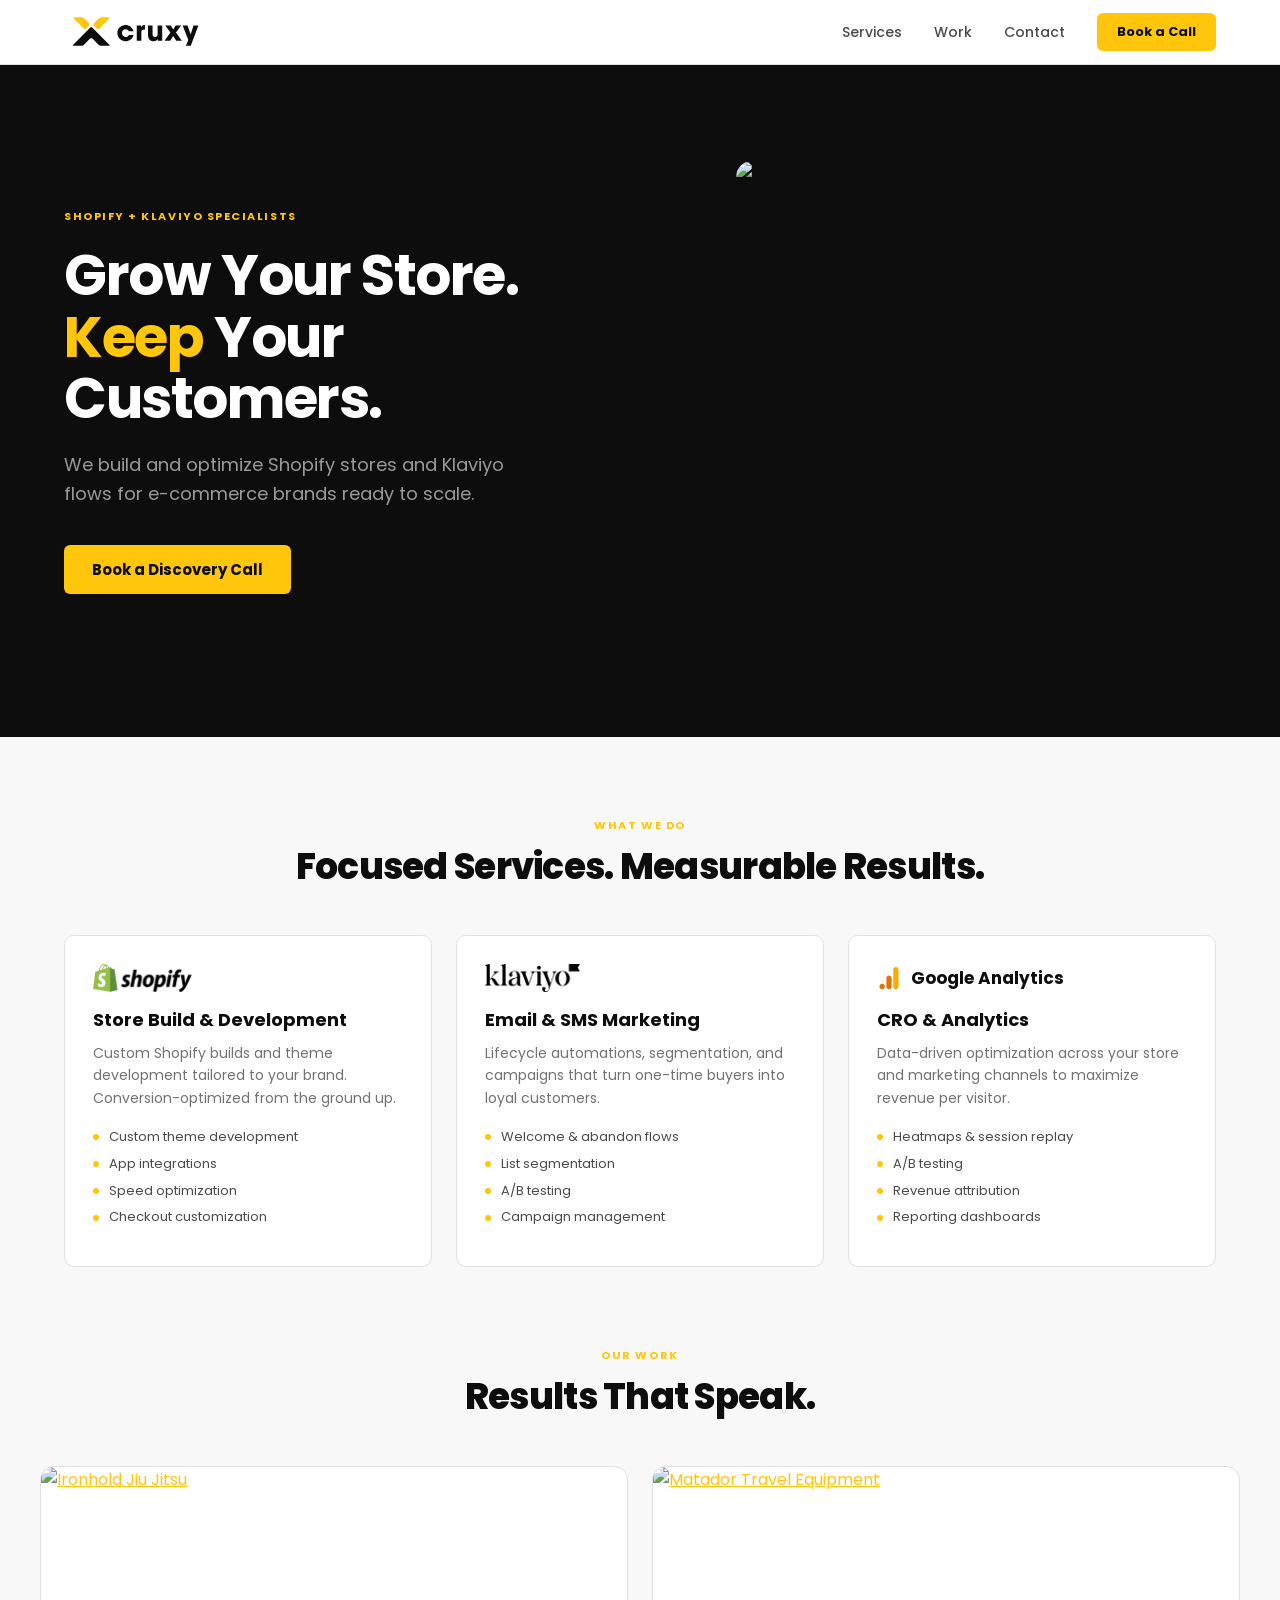
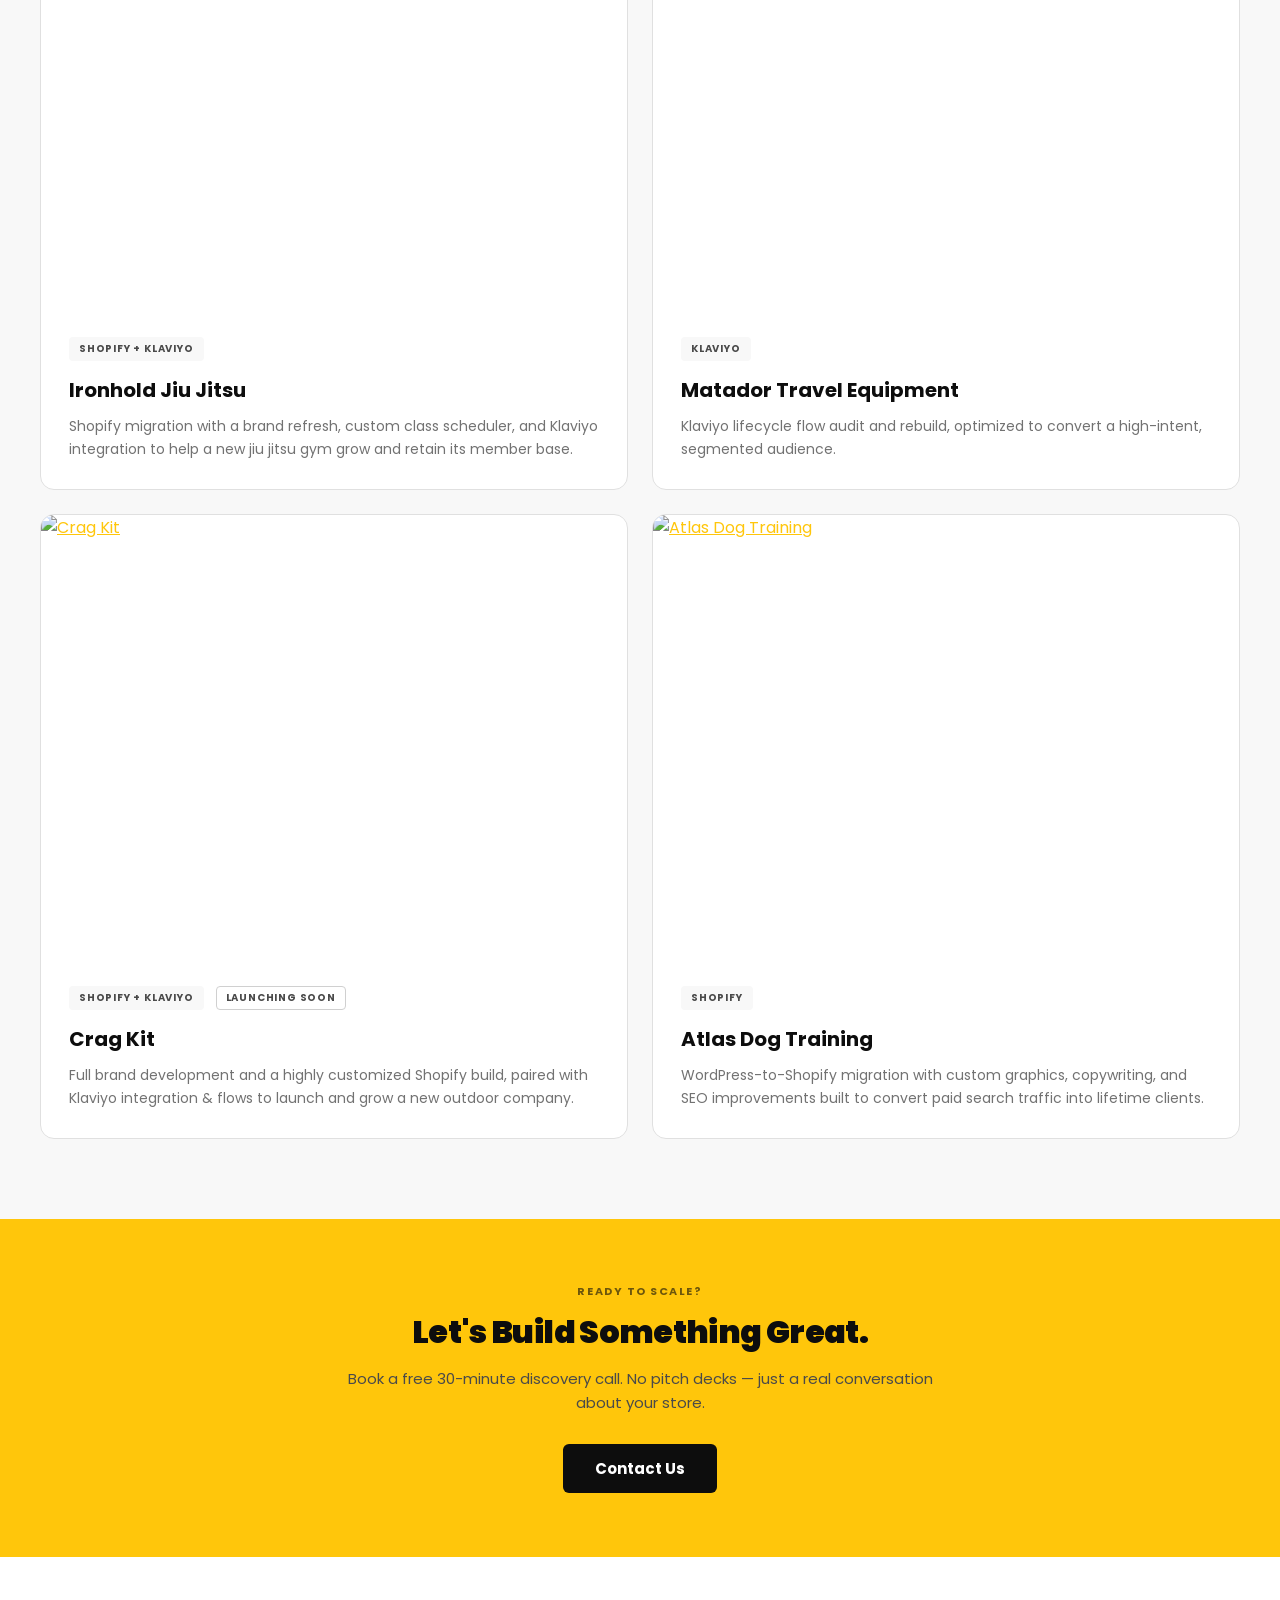
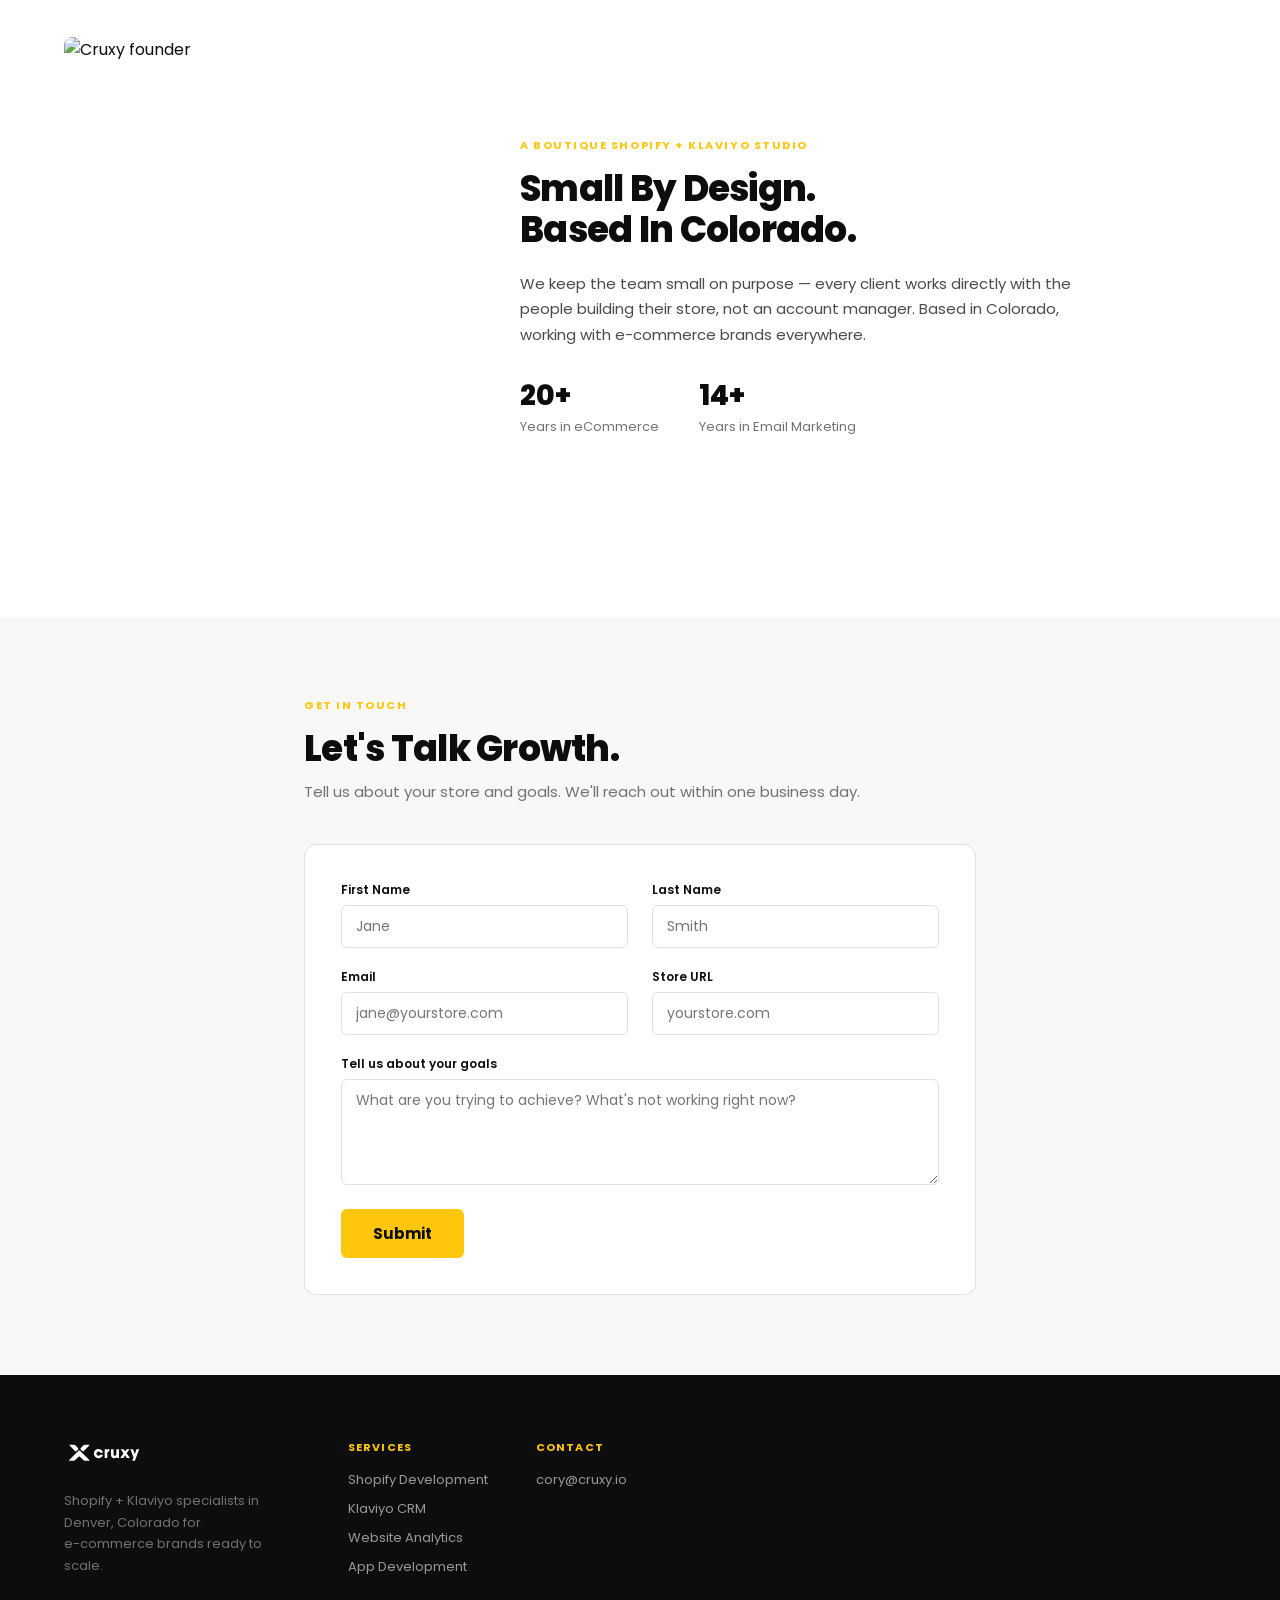
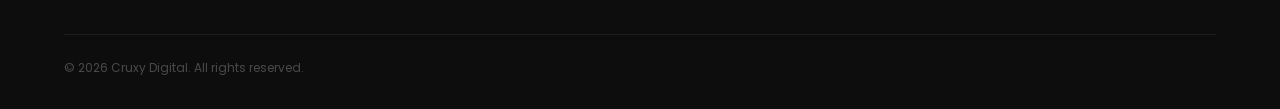
==== index.html @ 47046129 "Initial import: clone of cruxy-website Starting point for the standalone agency site (to be rebrande" ====
<!DOCTYPE html>
<html lang="en">
<head>
<meta charset="utf-8">
<meta name="viewport" content="width=device-width, initial-scale=1">
<title>Shopify &amp; Klaviyo Agency in Denver, CO | Cruxy</title>
<meta name="description" content="We build and optimize Shopify stores and Klaviyo flows for e-commerce brands ready to scale.">
<link rel="icon" type="image/svg+xml" href="images/cruxy-mark.svg">
<link rel="stylesheet" href="css/style.css">

<!-- Google tag (gtag.js) -->
<script async src="https://www.googletagmanager.com/gtag/js?id=G-J4MCFCNGBB"></script>
<script>
  window.dataLayer = window.dataLayer || [];
  function gtag(){dataLayer.push(arguments);}
  gtag('js', new Date());
  gtag('config', 'G-J4MCFCNGBB');
</script>
</head>
<body>

<header class="site-header">
  <div class="wrap">
    <a href="#home" class="logo-link">
      <img src="images/cruxy-logo.svg" alt="Cruxy">
    </a>
    <nav class="main-nav">
      <a href="#services" class="nav-link">Services</a>
      <a href="#work" class="nav-link">Work</a>
      <a href="#contact" class="nav-link">Contact</a>
      <a href="mailto:cory@cruxy.io" class="btn-book">Book a Call</a>
    </nav>
  </div>
</header>

<section id="home">
  <div class="wrap">
    <div class="hero-copy">
      <div class="hero-eyebrow">Shopify + Klaviyo Specialists</div>
      <h1>Grow Your Store.<br><span class="accent">Keep</span> Your Customers.</h1>
      <p class="hero-lead">We build and optimize Shopify stores and Klaviyo flows for e-commerce brands ready to scale.</p>
      <div class="hero-cta-row">
        <a href="mailto:cory@cruxy.io" class="btn-primary">Book a Discovery Call</a>
      </div>
    </div>
    <div id="hero-img-wrap">
      <img src="https://cdn.shopify.com/s/files/1/0698/1779/4725/files/Straight_on_shot_of_climber_ta_y59zx_3-1-Flash.png?v=1790253949" alt="Crag Kit">
    </div>
  </div>
</section>

<section id="services">
  <div class="wrap">
    <div class="section-head">
      <div class="section-eyebrow">What We Do</div>
      <h2>Focused Services. Measurable Results.</h2>
    </div>
    <div class="service-grid">

      <div class="service-card">
        <img class="service-logo" src="images/logos/shopify-color.png" alt="Shopify">
        <h3>Store Build &amp; Development</h3>
        <p>Custom Shopify builds and theme development tailored to your brand. Conversion-optimized from the ground up.</p>
        <ul>
          <li>Custom theme development</li>
          <li>App integrations</li>
          <li>Speed optimization</li>
          <li>Checkout customization</li>
        </ul>
      </div>

      <div class="service-card">
        <img class="service-logo" src="images/logos/klaviyo.png" alt="Klaviyo">
        <h3>Email &amp; SMS Marketing</h3>
        <p>Lifecycle automations, segmentation, and campaigns that turn one-time buyers into loyal customers.</p>
        <ul>
          <li>Welcome &amp; abandon flows</li>
          <li>List segmentation</li>
          <li>A/B testing</li>
          <li>Campaign management</li>
        </ul>
      </div>

      <div class="service-card">
        <div class="service-logo service-logo-row"><img src="images/logos/google-analytics-icon.svg" alt="" width="24" height="24"><span class="ga-label">Google Analytics</span></div>
        <h3>CRO &amp; Analytics</h3>
        <p>Data-driven optimization across your store and marketing channels to maximize revenue per visitor.</p>
        <ul>
          <li>Heatmaps &amp; session replay</li>
          <li>A/B testing</li>
          <li>Revenue attribution</li>
          <li>Reporting dashboards</li>
        </ul>
      </div>

    </div>
  </div>
</section>

<section id="work" style="background:#F8F8F8;padding:0 24px 80px;">
  <div style="max-width:1200px;margin:0 auto;">
    <div style="text-align:center;margin-bottom:48px;">
      <div style="font-size:11px;font-weight:700;letter-spacing:0.14em;text-transform:uppercase;color:#FFC60B;margin-bottom:12px;">Our Work</div>
      <h2 style="font-size:2.25rem;font-weight:800;line-height:1.15;letter-spacing:-0.02em;color:#0D0D0D;margin:0;">Results That Speak.</h2>
    </div>
    <div class="work-grid" style="display:grid;grid-template-columns:repeat(2,1fr);gap:24px;">

      <div style="background:#fff;border-radius:14px;overflow:hidden;border:1px solid #E0E0E0;">
        <a href="https://ironholdjiujitsu.com" target="_blank" rel="noopener">
          <img src="https://www.ironholdjiujitsu.com/cdn/shop/files/IMG_1438_homepage.jpg?v=1786906548&width=900" alt="Ironhold Jiu Jitsu" style="width:100%;aspect-ratio:4/3;object-fit:cover;display:block;" />
        </a>
        <div style="padding:28px;">
          <span style="display:inline-block;background:#F8F8F8;color:#4A4A4A;font-size:10px;font-weight:700;letter-spacing:0.08em;text-transform:uppercase;padding:4px 10px;border-radius:4px;margin-bottom:14px;">Shopify + Klaviyo</span>
          <h3 style="font-size:20px;font-weight:700;color:#0D0D0D;margin:0 0 10px;">Ironhold Jiu Jitsu</h3>
          <p style="font-size:14px;color:#727272;line-height:1.65;margin:0;">Shopify migration with a brand refresh, custom class scheduler, and Klaviyo integration to help a new jiu jitsu gym grow and retain its member base.</p>
        </div>
      </div>

      <div style="background:#fff;border-radius:14px;overflow:hidden;border:1px solid #E0E0E0;">
        <a href="https://www.matadorequipment.com" target="_blank" rel="noopener">
          <img src="https://www.matadorequipment.com/cdn/shop/files/GP-AboutUS-Pillar2.jpg?crop=center&height=1230&v=1784326675&width=900" alt="Matador Travel Equipment" style="width:100%;aspect-ratio:4/3;object-fit:cover;display:block;" />
        </a>
        <div style="padding:28px;">
          <span style="display:inline-block;background:#F8F8F8;color:#4A4A4A;font-size:10px;font-weight:700;letter-spacing:0.08em;text-transform:uppercase;padding:4px 10px;border-radius:4px;margin-bottom:14px;">Klaviyo</span>
          <h3 style="font-size:20px;font-weight:700;color:#0D0D0D;margin:0 0 10px;">Matador Travel Equipment</h3>
          <p style="font-size:14px;color:#727272;line-height:1.65;margin:0;">Klaviyo lifecycle flow audit and rebuild, optimized to convert a high-intent, segmented audience.</p>
        </div>
      </div>

      <div style="background:#fff;border-radius:14px;overflow:hidden;border:1px solid #E0E0E0;">
        <a href="https://cragkit.com" target="_blank" rel="noopener">
          <img src="https://cdn.shopify.com/s/files/1/0698/1779/4725/files/Straight_on_shot_of_climber_ta_y59zx_3-1-Flash.png?v=1790253949" alt="Crag Kit" style="width:100%;aspect-ratio:4/3;object-fit:cover;display:block;" />
        </a>
        <div style="padding:28px;">
          <span style="display:inline-block;background:#F8F8F8;color:#4A4A4A;font-size:10px;font-weight:700;letter-spacing:0.08em;text-transform:uppercase;padding:4px 10px;border-radius:4px;margin-bottom:14px;margin-right:8px;">Shopify + Klaviyo</span>
          <span style="display:inline-block;background:#fff;color:#4A4A4A;font-size:10px;font-weight:700;letter-spacing:0.08em;text-transform:uppercase;padding:3px 9px;border:1px solid #D0D0D0;border-radius:4px;margin-bottom:14px;">Launching Soon</span>
          <h3 style="font-size:20px;font-weight:700;color:#0D0D0D;margin:0 0 10px;">Crag Kit</h3>
          <p style="font-size:14px;color:#727272;line-height:1.65;margin:0;">Full brand development and a highly customized Shopify build, paired with Klaviyo integration & flows to launch and grow a new outdoor company.</p>
        </div>
      </div>

      <div style="background:#fff;border-radius:14px;overflow:hidden;border:1px solid #E0E0E0;">
        <a href="https://atlasdogtraining.com" target="_blank" rel="noopener">
          <img src="https://atlasdogtraining.com/cdn/shop/files/IMG_9223-home-1536x966.jpg?v=1769717976&width=900" alt="Atlas Dog Training" style="width:100%;aspect-ratio:4/3;object-fit:cover;display:block;" />
        </a>
        <div style="padding:28px;">
          <span style="display:inline-block;background:#F8F8F8;color:#4A4A4A;font-size:10px;font-weight:700;letter-spacing:0.08em;text-transform:uppercase;padding:4px 10px;border-radius:4px;margin-bottom:14px;">Shopify</span>
          <h3 style="font-size:20px;font-weight:700;color:#0D0D0D;margin:0 0 10px;">Atlas Dog Training</h3>
          <p style="font-size:14px;color:#727272;line-height:1.65;margin:0;">WordPress-to-Shopify migration with custom graphics, copywriting, and SEO improvements built to convert paid search traffic into lifetime clients.</p>
        </div>
      </div>

    </div>
  </div>
</section>

<section class="cta-banner">
  <div class="wrap">
    <div class="cta-eyebrow">Ready To Scale?</div>
    <h2>Let's Build Something Great.</h2>
    <p>Book a free 30-minute discovery call. No pitch decks — just a real conversation about your store.</p>
    <a href="#contact" class="btn-dark">Contact Us</a>
  </div>
</section>

<section id="about">
  <div class="wrap about-grid">
    <div class="about-photo">
      <img src="https://cdn.shopify.com/s/files/1/0698/1779/4725/files/Center_dog_and_remove_boulder_20260924100917.jpg?v=1790266193" alt="Cruxy founder">
    </div>
    <div class="about-copy">
      <div class="section-eyebrow">A Boutique Shopify + Klaviyo Studio</div>
      <h2>Small By Design.<br>Based In Colorado.</h2>
      <p class="lead">We keep the team small on purpose — every client works directly with the people building their store, not an account manager. Based in Colorado, working with e-commerce brands everywhere.</p>
      <div class="about-stats">
        <div class="about-stat">
          <div class="about-stat-num">20+</div>
          <div class="about-stat-label">Years in eCommerce</div>
        </div>
        <div class="about-stat">
          <div class="about-stat-num">14+</div>
          <div class="about-stat-label">Years in Email Marketing</div>
        </div>
      </div>
    </div>
  </div>
</section>

<section id="contact">
  <div class="wrap">
    <div class="section-head">
      <div class="section-eyebrow">Get In Touch</div>
      <h2>Let's Talk Growth.</h2>
    </div>
    <p class="lead">Tell us about your store and goals. We'll reach out within one business day.</p>

    <div class="success-panel" id="successPanel">
      <div class="success-check">✓</div>
      <div class="success-title">Thanks! We'll be in touch soon.</div>
    </div>

    <div class="form-panel" id="formPanel">
      <form id="contactForm" novalidate>
        <div class="hp-field" aria-hidden="true">
          <label for="website">Website</label>
          <input type="text" id="website" name="website" tabindex="-1" autocomplete="off">
        </div>
        <div class="form-grid">
          <div class="field">
            <label for="firstName">First Name</label>
            <input type="text" id="firstName" name="firstName" placeholder="Jane">
          </div>
          <div class="field">
            <label for="lastName">Last Name</label>
            <input type="text" id="lastName" name="lastName" placeholder="Smith">
          </div>
          <div class="field">
            <label for="email">Email</label>
            <input type="email" id="email" name="email" placeholder="jane@yourstore.com" required>
          </div>
          <div class="field">
            <label for="storeUrl">Store URL</label>
            <input type="url" id="storeUrl" name="storeUrl" placeholder="yourstore.com">
          </div>
          <div class="field full">
            <label for="goals">Tell us about your goals</label>
            <textarea rows="4" id="goals" name="goals" placeholder="What are you trying to achieve? What's not working right now?"></textarea>
          </div>
        </div>
        <div class="form-actions">
          <button type="submit" class="btn-submit" id="submitBtn">Submit</button>
          <div class="form-error" id="formError"></div>
        </div>
      </form>
    </div>
  </div>
</section>

<footer class="site-footer">
  <div class="wrap">
    <div class="footer-top">
      <div class="footer-about">
        <img src="images/cruxy-logo.svg" alt="Cruxy">
        <p>Shopify + Klaviyo specialists in Denver, Colorado for<br>e-commerce brands ready to scale.</p>
      </div>
      <div class="footer-cols">
        <div class="footer-col">
          <div class="footer-col-title">Services</div>
          <a href="#services">Shopify Development</a>
          <a href="#services">Klaviyo CRM</a>
          <a href="#services">Website Analytics</a>
          <a href="apps.html">App Development</a>
        </div>
        <div class="footer-col">
          <div class="footer-col-title">Contact</div>
          <a href="mailto:cory@cruxy.io">cory@cruxy.io</a>
        </div>
      </div>
    </div>
    <div class="footer-bottom">
      <span>© <span id="year"></span> Cruxy Digital. All rights reserved.</span>
    </div>
  </div>
</footer>

<script src="js/site.js"></script>
</body>
</html>
---- css/style.css ----
/* ============================================
   Cruxy — one-page landing site
   ============================================ */

@font-face { font-family:'Poppins'; font-style:normal; font-weight:400; font-display:swap; src:url("../fonts/poppins-400-devanagari.woff2") format('woff2'); unicode-range: U+0900-097F, U+1CD0-1CF9, U+200C-200D, U+20A8, U+20B9, U+20F0, U+25CC, U+A830-A839, U+A8E0-A8FF, U+11B00-11B09; }
@font-face { font-family:'Poppins'; font-style:normal; font-weight:400; font-display:swap; src:url("../fonts/poppins-400-latin-ext.woff2") format('woff2'); unicode-range: U+0100-02BA, U+02BD-02C5, U+02C7-02CC, U+02CE-02D7, U+02DD-02FF, U+0304, U+0308, U+0329, U+1D00-1DBF, U+1E00-1E9F, U+1EF2-1EFF, U+2020, U+20A0-20AB, U+20AD-20C0, U+2113, U+2C60-2C7F, U+A720-A7FF; }
@font-face { font-family:'Poppins'; font-style:normal; font-weight:400; font-display:swap; src:url("../fonts/poppins-400-latin.woff2") format('woff2'); unicode-range: U+0000-00FF, U+0131, U+0152-0153, U+02BB-02BC, U+02C6, U+02DA, U+02DC, U+0304, U+0308, U+0329, U+2000-206F, U+20AC, U+2122, U+2191, U+2193, U+2212, U+2215, U+FEFF, U+FFFD; }

@font-face { font-family:'Poppins'; font-style:normal; font-weight:500; font-display:swap; src:url("../fonts/poppins-500-devanagari.woff2") format('woff2'); unicode-range: U+0900-097F, U+1CD0-1CF9, U+200C-200D, U+20A8, U+20B9, U+20F0, U+25CC, U+A830-A839, U+A8E0-A8FF, U+11B00-11B09; }
@font-face { font-family:'Poppins'; font-style:normal; font-weight:500; font-display:swap; src:url("../fonts/poppins-500-latin-ext.woff2") format('woff2'); unicode-range: U+0100-02BA, U+02BD-02C5, U+02C7-02CC, U+02CE-02D7, U+02DD-02FF, U+0304, U+0308, U+0329, U+1D00-1DBF, U+1E00-1E9F, U+1EF2-1EFF, U+2020, U+20A0-20AB, U+20AD-20C0, U+2113, U+2C60-2C7F, U+A720-A7FF; }
@font-face { font-family:'Poppins'; font-style:normal; font-weight:500; font-display:swap; src:url("../fonts/poppins-500-latin.woff2") format('woff2'); unicode-range: U+0000-00FF, U+0131, U+0152-0153, U+02BB-02BC, U+02C6, U+02DA, U+02DC, U+0304, U+0308, U+0329, U+2000-206F, U+20AC, U+2122, U+2191, U+2193, U+2212, U+2215, U+FEFF, U+FFFD; }

@font-face { font-family:'Poppins'; font-style:normal; font-weight:600; font-display:swap; src:url("../fonts/poppins-600-devanagari.woff2") format('woff2'); unicode-range: U+0900-097F, U+1CD0-1CF9, U+200C-200D, U+20A8, U+20B9, U+20F0, U+25CC, U+A830-A839, U+A8E0-A8FF, U+11B00-11B09; }
@font-face { font-family:'Poppins'; font-style:normal; font-weight:600; font-display:swap; src:url("../fonts/poppins-600-latin-ext.woff2") format('woff2'); unicode-range: U+0100-02BA, U+02BD-02C5, U+02C7-02CC, U+02CE-02D7, U+02DD-02FF, U+0304, U+0308, U+0329, U+1D00-1DBF, U+1E00-1E9F, U+1EF2-1EFF, U+2020, U+20A0-20AB, U+20AD-20C0, U+2113, U+2C60-2C7F, U+A720-A7FF; }
@font-face { font-family:'Poppins'; font-style:normal; font-weight:600; font-display:swap; src:url("../fonts/poppins-600-latin.woff2") format('woff2'); unicode-range: U+0000-00FF, U+0131, U+0152-0153, U+02BB-02BC, U+02C6, U+02DA, U+02DC, U+0304, U+0308, U+0329, U+2000-206F, U+20AC, U+2122, U+2191, U+2193, U+2212, U+2215, U+FEFF, U+FFFD; }

@font-face { font-family:'Poppins'; font-style:normal; font-weight:700; font-display:swap; src:url("../fonts/poppins-700-devanagari.woff2") format('woff2'); unicode-range: U+0900-097F, U+1CD0-1CF9, U+200C-200D, U+20A8, U+20B9, U+20F0, U+25CC, U+A830-A839, U+A8E0-A8FF, U+11B00-11B09; }
@font-face { font-family:'Poppins'; font-style:normal; font-weight:700; font-display:swap; src:url("../fonts/poppins-700-latin-ext.woff2") format('woff2'); unicode-range: U+0100-02BA, U+02BD-02C5, U+02C7-02CC, U+02CE-02D7, U+02DD-02FF, U+0304, U+0308, U+0329, U+1D00-1DBF, U+1E00-1E9F, U+1EF2-1EFF, U+2020, U+20A0-20AB, U+20AD-20C0, U+2113, U+2C60-2C7F, U+A720-A7FF; }
@font-face { font-family:'Poppins'; font-style:normal; font-weight:700; font-display:swap; src:url("../fonts/poppins-700-latin.woff2") format('woff2'); unicode-range: U+0000-00FF, U+0131, U+0152-0153, U+02BB-02BC, U+02C6, U+02DA, U+02DC, U+0304, U+0308, U+0329, U+2000-206F, U+20AC, U+2122, U+2191, U+2193, U+2212, U+2215, U+FEFF, U+FFFD; }

@font-face { font-family:'Poppins'; font-style:normal; font-weight:800; font-display:swap; src:url("../fonts/poppins-800-devanagari.woff2") format('woff2'); unicode-range: U+0900-097F, U+1CD0-1CF9, U+200C-200D, U+20A8, U+20B9, U+20F0, U+25CC, U+A830-A839, U+A8E0-A8FF, U+11B00-11B09; }
@font-face { font-family:'Poppins'; font-style:normal; font-weight:800; font-display:swap; src:url("../fonts/poppins-800-latin-ext.woff2") format('woff2'); unicode-range: U+0100-02BA, U+02BD-02C5, U+02C7-02CC, U+02CE-02D7, U+02DD-02FF, U+0304, U+0308, U+0329, U+1D00-1DBF, U+1E00-1E9F, U+1EF2-1EFF, U+2020, U+20A0-20AB, U+20AD-20C0, U+2113, U+2C60-2C7F, U+A720-A7FF; }
@font-face { font-family:'Poppins'; font-style:normal; font-weight:800; font-display:swap; src:url("../fonts/poppins-800-latin.woff2") format('woff2'); unicode-range: U+0000-00FF, U+0131, U+0152-0153, U+02BB-02BC, U+02C6, U+02DA, U+02DC, U+0304, U+0308, U+0329, U+2000-206F, U+20AC, U+2122, U+2191, U+2193, U+2212, U+2215, U+FEFF, U+FFFD; }

@font-face { font-family:'Poppins'; font-style:normal; font-weight:900; font-display:swap; src:url("../fonts/poppins-900-devanagari.woff2") format('woff2'); unicode-range: U+0900-097F, U+1CD0-1CF9, U+200C-200D, U+20A8, U+20B9, U+20F0, U+25CC, U+A830-A839, U+A8E0-A8FF, U+11B00-11B09; }
@font-face { font-family:'Poppins'; font-style:normal; font-weight:900; font-display:swap; src:url("../fonts/poppins-900-latin-ext.woff2") format('woff2'); unicode-range: U+0100-02BA, U+02BD-02C5, U+02C7-02CC, U+02CE-02D7, U+02DD-02FF, U+0304, U+0308, U+0329, U+1D00-1DBF, U+1E00-1E9F, U+1EF2-1EFF, U+2020, U+20A0-20AB, U+20AD-20C0, U+2113, U+2C60-2C7F, U+A720-A7FF; }
@font-face { font-family:'Poppins'; font-style:normal; font-weight:900; font-display:swap; src:url("../fonts/poppins-900-latin.woff2") format('woff2'); unicode-range: U+0000-00FF, U+0131, U+0152-0153, U+02BB-02BC, U+02C6, U+02DA, U+02DC, U+0304, U+0308, U+0329, U+2000-206F, U+20AC, U+2122, U+2191, U+2193, U+2212, U+2215, U+FEFF, U+FFFD; }

* { box-sizing: border-box; }
body { margin: 0; font-family: 'Poppins', sans-serif; -webkit-font-smoothing: antialiased; color: #0D0D0D; background: #F8F8F8; overflow-x: clip; min-height: 100vh; display: flex; flex-direction: column; }
.site-footer { margin-top: auto; }
a { color: #FFC60B; }
a:hover { color: #D9A500; }
html { scroll-behavior: smooth; overflow-x: clip; -webkit-text-size-adjust: 100%; text-size-adjust: 100%; }

.wrap { max-width: 1200px; margin: 0 auto; padding: 0 24px; }

/* ---------- Header ---------- */
header.site-header {
  background: #fff;
  border-bottom: 1px solid #E0E0E0;
  position: sticky;
  top: 0;
  z-index: 100;
  transition: box-shadow 0.2s ease;
}
header.site-header.is-scrolled {
  box-shadow: 0 2px 12px rgba(0,0,0,0.06);
}
/* Each section's own top padding differs, so scroll-margin-top is sized
   per-section to land at the same visual gap below the sticky header. */
#services, #about, #contact {
  scroll-margin-top: 16px;
}
#work {
  scroll-margin-top: 96px;
}
header.site-header .wrap {
  height: 64px;
  display: flex;
  align-items: center;
  justify-content: space-between;
}
.logo-link { display: flex; align-items: center; text-decoration: none; }
.logo-link img { height: 50px; width: auto; }
.main-nav { display: flex; align-items: center; gap: 32px; }
.main-nav a.nav-link { color: #4A4A4A; text-decoration: none; font-size: 14px; font-weight: 500; }
.btn-book { background: #FFC60B; color: #0D0D0D; padding: 9px 20px; border-radius: 6px; font-size: 13px; font-weight: 700; text-decoration: none; }

/* ---------- Hero ---------- */
#home {
  position: relative;
  overflow: hidden;
  background: #0D0D0D;
}
#home .wrap {
  padding: 96px 24px;
  display: flex;
  align-items: center;
  gap: 64px;
  flex-wrap: wrap;
}
.hero-copy { flex: 1; min-width: 280px; }
.hero-eyebrow { font-size: 11px; font-weight: 700; letter-spacing: 0.14em; text-transform: uppercase; color: #FFC60B; margin-bottom: 20px; }
.hero-copy h1 { font-size: clamp(2.5rem, 5vw, 3.5rem); font-weight: 700; line-height: 1.1; letter-spacing: -0.025em; color: #fff; margin: 0 0 20px; }
.hero-copy h1 .accent { color: #FFC60B; }
.hero-lead { font-size: 18px; color: #9A9A9A; line-height: 1.65; margin: 0 0 36px; max-width: 480px; }
.hero-cta-row { display: flex; gap: 16px; align-items: center; flex-wrap: wrap; }
.btn-primary { background: #FFC60B; color: #0D0D0D; padding: 13px 28px; border-radius: 6px; font-size: 15px; font-weight: 700; text-decoration: none; }
.hero-secondary-link { color: #fff; font-size: 15px; font-weight: 500; text-decoration: none; }
#hero-img-wrap { flex-shrink: 0; margin-left: 50px; width: 480px; max-width: 42vw; }
#hero-img-wrap img { width: 100%; aspect-ratio: 1/1; object-fit: cover; display: block; border-radius: 16px; }
@media (max-width: 640px) {
  #hero-img-wrap { display: none; }
  .work-grid { grid-template-columns: 1fr !important; }
  #home .wrap { padding: 56px 24px; }
  #services .wrap { padding: 0; }
  #about .wrap { padding: 0; }
  .about-grid { flex-direction: column; gap: 28px; }
  .about-photo { width: 100%; }
  .about-photo img { aspect-ratio: 4/3; }
}

/* ---------- Mobile header/nav ---------- */
@media (max-width: 640px) {
  header.site-header .wrap { padding: 0 16px; }
  .logo-link img { height: 36px; }
  .main-nav { gap: 18px; }
  .main-nav a.nav-link { font-size: 13px; }
  .btn-book { display: none; }
}

/* ---------- Services ---------- */
#services { background: #F8F8F8; padding: 80px 24px; }
.section-head { text-align: center; margin-bottom: 48px; }
.section-eyebrow { font-size: 11px; font-weight: 700; letter-spacing: 0.14em; text-transform: uppercase; color: #FFC60B; margin-bottom: 12px; }
.section-head h2 { font-size: 2.25rem; font-weight: 800; line-height: 1.15; letter-spacing: -0.02em; color: #0D0D0D; margin: 0; }
.service-grid { display: grid; grid-template-columns: repeat(auto-fit, minmax(260px, 1fr)); gap: 24px; max-width: 1200px; margin: 0 auto; }
.service-card { background: #fff; border-radius: 10px; padding: 28px 28px 32px; border: 1px solid #E0E0E0; }
.service-card img.service-logo { height: 28px; width: auto; margin-bottom: 16px; display: block; }
.service-logo-row { display: flex; align-items: center; gap: 10px; height: 28px; margin-bottom: 16px; }
.service-logo-row img { height: 24px; width: 24px; display: block; }
.ga-label { font-size: 17px; font-weight: 700; color: #0D0D0D; white-space: nowrap; }
.service-card h3 { font-size: 18px; font-weight: 700; color: #0D0D0D; margin: 0 0 10px; line-height: 1.3; }
.service-card p { font-size: 14px; color: #727272; line-height: 1.6; margin: 0 0 18px; }
.service-card ul { list-style: none; margin: 0; padding: 0; }
.service-card li { font-size: 13px; color: #4A4A4A; line-height: 1.6; display: flex; align-items: center; gap: 10px; margin-bottom: 6px; }
.service-card li::before { content: ''; width: 6px; height: 6px; border-radius: 50%; background: #FFC60B; flex-shrink: 0; }

/* ---------- CTA banner ---------- */
.cta-banner { background: #FFC60B; padding: 64px 24px; text-align: center; }
.cta-banner .wrap { max-width: 640px; }
.cta-eyebrow { font-size: 11px; font-weight: 700; letter-spacing: 0.14em; text-transform: uppercase; color: #0D0D0D; margin-bottom: 14px; opacity: 0.6; }
.cta-banner h2 { font-size: 2rem; font-weight: 900; color: #0D0D0D; margin: 0 0 16px; letter-spacing: -0.02em; line-height: 1.15; }
.cta-banner p { font-size: 15px; color: #4A4A4A; margin: 0 0 28px; line-height: 1.65; }
.btn-dark { background: #0D0D0D; color: #fff; padding: 13px 32px; border-radius: 6px; font-size: 15px; font-weight: 700; text-decoration: none; display: inline-block; }

/* ---------- About ---------- */
#about { background: #fff; padding: 80px 24px; }
.about-grid { display: flex; align-items: center; gap: 56px; flex-wrap: wrap; }
.about-photo { flex-shrink: 0; width: 400px; max-width: 100%; }
.about-photo img { width: 100%; aspect-ratio: 4/5; object-fit: cover; border-radius: 8px; display: block; }
.about-copy { flex: 1; min-width: 280px; }
.about-copy .section-eyebrow { margin-bottom: 14px; }
.about-copy h2 { font-size: 2.25rem; font-weight: 800; line-height: 1.15; letter-spacing: -0.02em; color: #0D0D0D; margin: 0 0 20px; }
.about-copy .lead { font-size: 15px; color: #4A4A4A; line-height: 1.7; margin: 0 0 28px; max-width: 560px; }
.about-stats { display: flex; gap: 40px; flex-wrap: wrap; }
.about-stat-num { font-size: 28px; font-weight: 800; color: #0D0D0D; }
.about-stat-label { font-size: 13px; color: #727272; }

/* ---------- Apps page ---------- */
/* Same layout at every width, by design (no separate desktop treatment) */
#apps-hero { background: #F8F8F8; padding: 64px 24px 40px; }
#apps-hero .wrap { padding: 0; }
#apps-hero .section-head { text-align: center; margin-bottom: 0; }
#apps-hero h1 { font-size: 2.5rem; font-weight: 800; line-height: 1.15; letter-spacing: -0.02em; color: #0D0D0D; margin: 0 0 12px; }
#apps-hero .lead { font-size: 15px; color: #727272; max-width: 520px; margin: 0 auto; line-height: 1.65; }
#apps-list { background: #F8F8F8; padding: 0 24px 80px; }
#apps-list .wrap { max-width: 720px; padding: 0; }
.app-grid { display: flex; flex-direction: column; gap: 20px; }
.app-card { background: #fff; border-radius: 14px; overflow: hidden; border: 1px solid #E0E0E0; display: flex; flex-direction: column; text-decoration: none; color: inherit; }
.app-card-icon { display: none; }
.app-card-title-row { display: flex; align-items: center; gap: 10px; margin-bottom: 8px; }
.app-card-title-row svg.icon-mobile { display: block; width: 24px; height: 24px; flex-shrink: 0; }
.app-card-body { padding: 20px; }
.app-card-badges { display: flex; gap: 8px; margin-bottom: 12px; flex-wrap: wrap; }
.app-card-body h3 { font-size: 20px; font-weight: 700; color: #0D0D0D; margin: 0 0 8px; }
.app-card-title-row h3 { line-height: 1; margin: 0; }
.app-card-body p { font-size: 14px; color: #727272; line-height: 1.65; margin: 0; }
.badge { display: inline-block; background: #F8F8F8; color: #4A4A4A; font-size: 10px; font-weight: 700; letter-spacing: 0.08em; text-transform: uppercase; padding: 4px 10px; border-radius: 4px; }
.badge-outline { background: transparent; border: 1px solid #0D0D0D; color: #0D0D0D; padding: 3px 9px; }

/* ---------- Contact ---------- */
#contact { background: #F8F8F8; padding: 80px 24px; }
#contact .wrap { max-width: 720px; }
#contact .section-head { text-align: left; margin-bottom: 10px; }
#contact .section-eyebrow { margin-bottom: 14px; }
#contact h2 { font-size: 2.25rem; font-weight: 800; letter-spacing: -0.02em; margin: 0 0 10px; }
#contact .lead { font-size: 15px; color: #727272; margin: 0 0 40px; line-height: 1.65; }

.form-panel, .success-panel { background: #fff; border-radius: 12px; border: 1px solid #E0E0E0; }
.form-panel { padding: 36px; }
.success-panel { padding: 48px; text-align: center; display: none; }
.success-panel.visible { display: block; }
.form-panel.hidden { display: none; }
.success-check { font-size: 40px; margin-bottom: 16px; color: #FFC60B; }
.success-title { font-size: 20px; font-weight: 700; margin-bottom: 8px; }

.form-grid { display: grid; grid-template-columns: 1fr 1fr; gap: 20px 24px; }
.field { display: flex; flex-direction: column; gap: 6px; }
.field.full { grid-column: 1 / -1; }
.field label { font-size: 12px; font-weight: 600; color: #0D0D0D; }
.field input, .field textarea {
  width: 100%;
  padding: 10px 14px;
  border: 1.5px solid #E0E0E0;
  border-radius: 6px;
  font-family: inherit;
  font-size: 14px;
  color: #0D0D0D;
  background: #fff;
  outline: none;
}
.field textarea { resize: vertical; }
.form-actions { margin-top: 24px; }
.btn-submit {
  background: #FFC60B;
  color: #0D0D0D;
  padding: 13px 32px;
  border-radius: 6px;
  font-size: 15px;
  font-weight: 700;
  border: none;
  cursor: pointer;
  font-family: inherit;
}
.btn-submit:disabled { opacity: 0.6; cursor: default; }
.form-error { margin-top: 12px; font-size: 13px; color: #C0392B; display: none; }
.hp-field {
  position: absolute;
  width: 1px;
  height: 1px;
  padding: 0;
  margin: -1px;
  overflow: hidden;
  clip: rect(0, 0, 0, 0);
  white-space: nowrap;
  border: 0;
}
.form-error.visible { display: block; }

/* ---------- Footer ---------- */
footer.site-footer { background: #0D0D0D; color: #fff; padding: 64px 24px 32px; }
.footer-top { display: flex; gap: 64px; margin-bottom: 48px; flex-wrap: wrap; }
.footer-about { width: 220px; flex-shrink: 0; }
.footer-about img { height: 28px; filter: brightness(0) invert(1); margin-bottom: 16px; }
.footer-about p { font-size: 13px; color: #727272; line-height: 1.65; margin: 0; }
.footer-cols { display: flex; gap: 48px; flex: 1; flex-wrap: wrap; }
.footer-col-title { font-size: 11px; font-weight: 700; letter-spacing: 0.1em; text-transform: uppercase; color: #FFC60B; margin-bottom: 14px; }
.footer-col a { display: block; font-size: 13px; color: #9A9A9A; text-decoration: none; margin-bottom: 9px; }
.footer-bottom { border-top: 1px solid #1E1E1E; padding-top: 24px; display: flex; justify-content: space-between; align-items: center; flex-wrap: wrap; gap: 12px; }
.footer-bottom span { font-size: 12px; color: #4A4A4A; }

/* ---------- Mobile contact form ---------- */
@media (max-width: 640px) {
  #contact .wrap { padding: 0; }
  .form-panel { padding: 20px; }
  .form-grid { grid-template-columns: 1fr; gap: 16px; }
  .field input, .field textarea { font-size: 16px; }
}
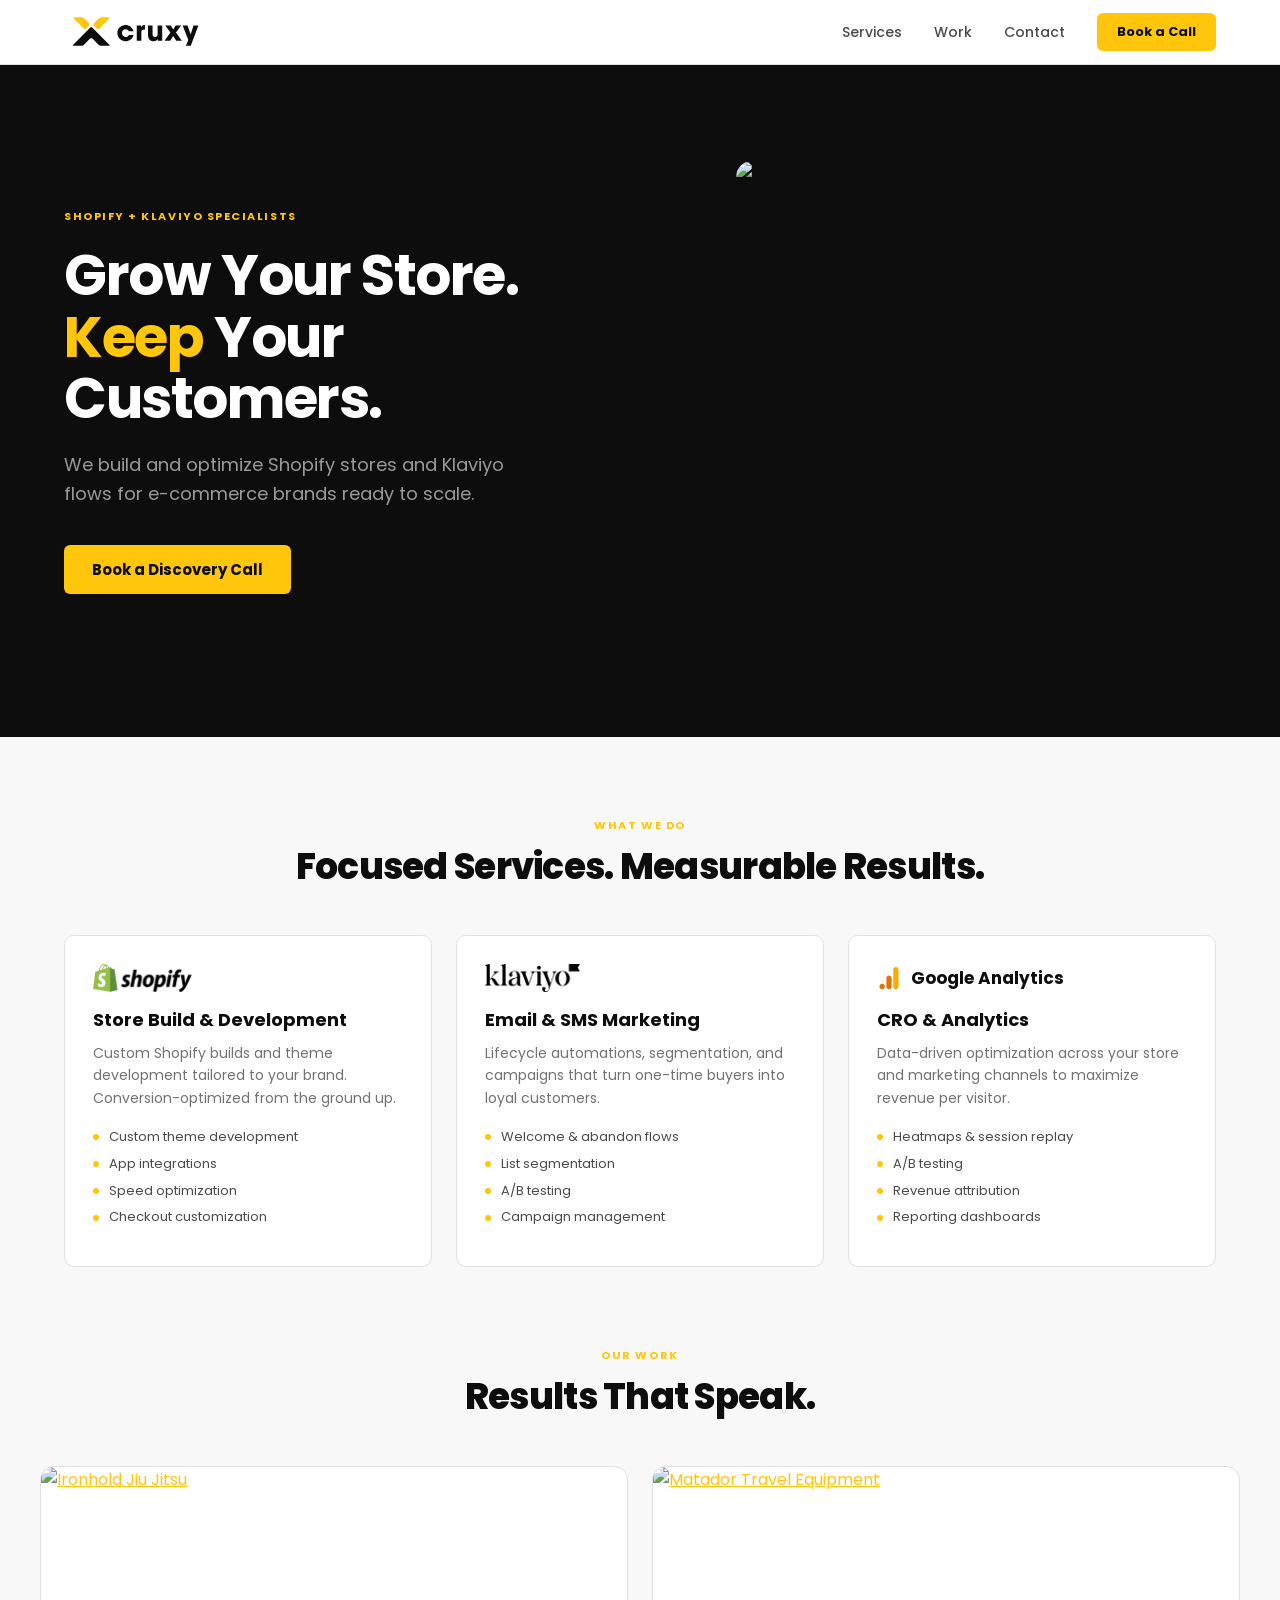
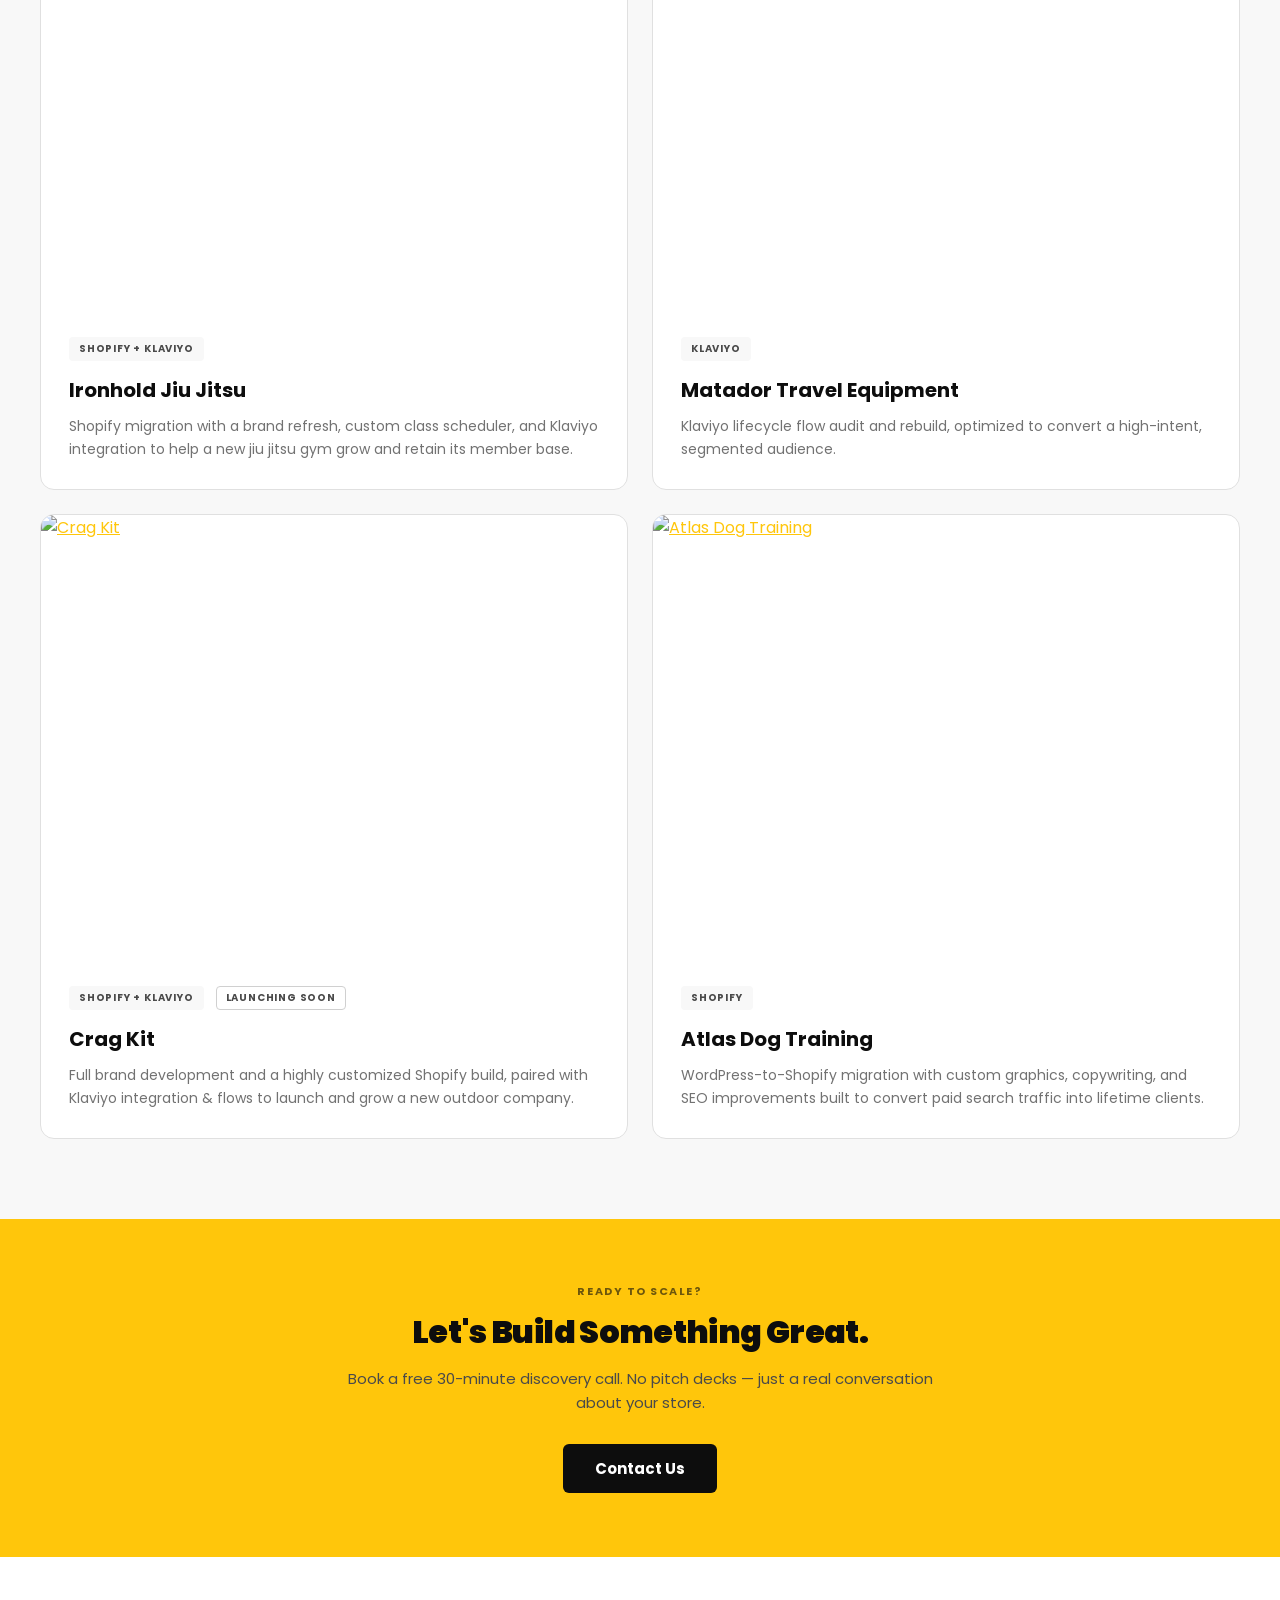
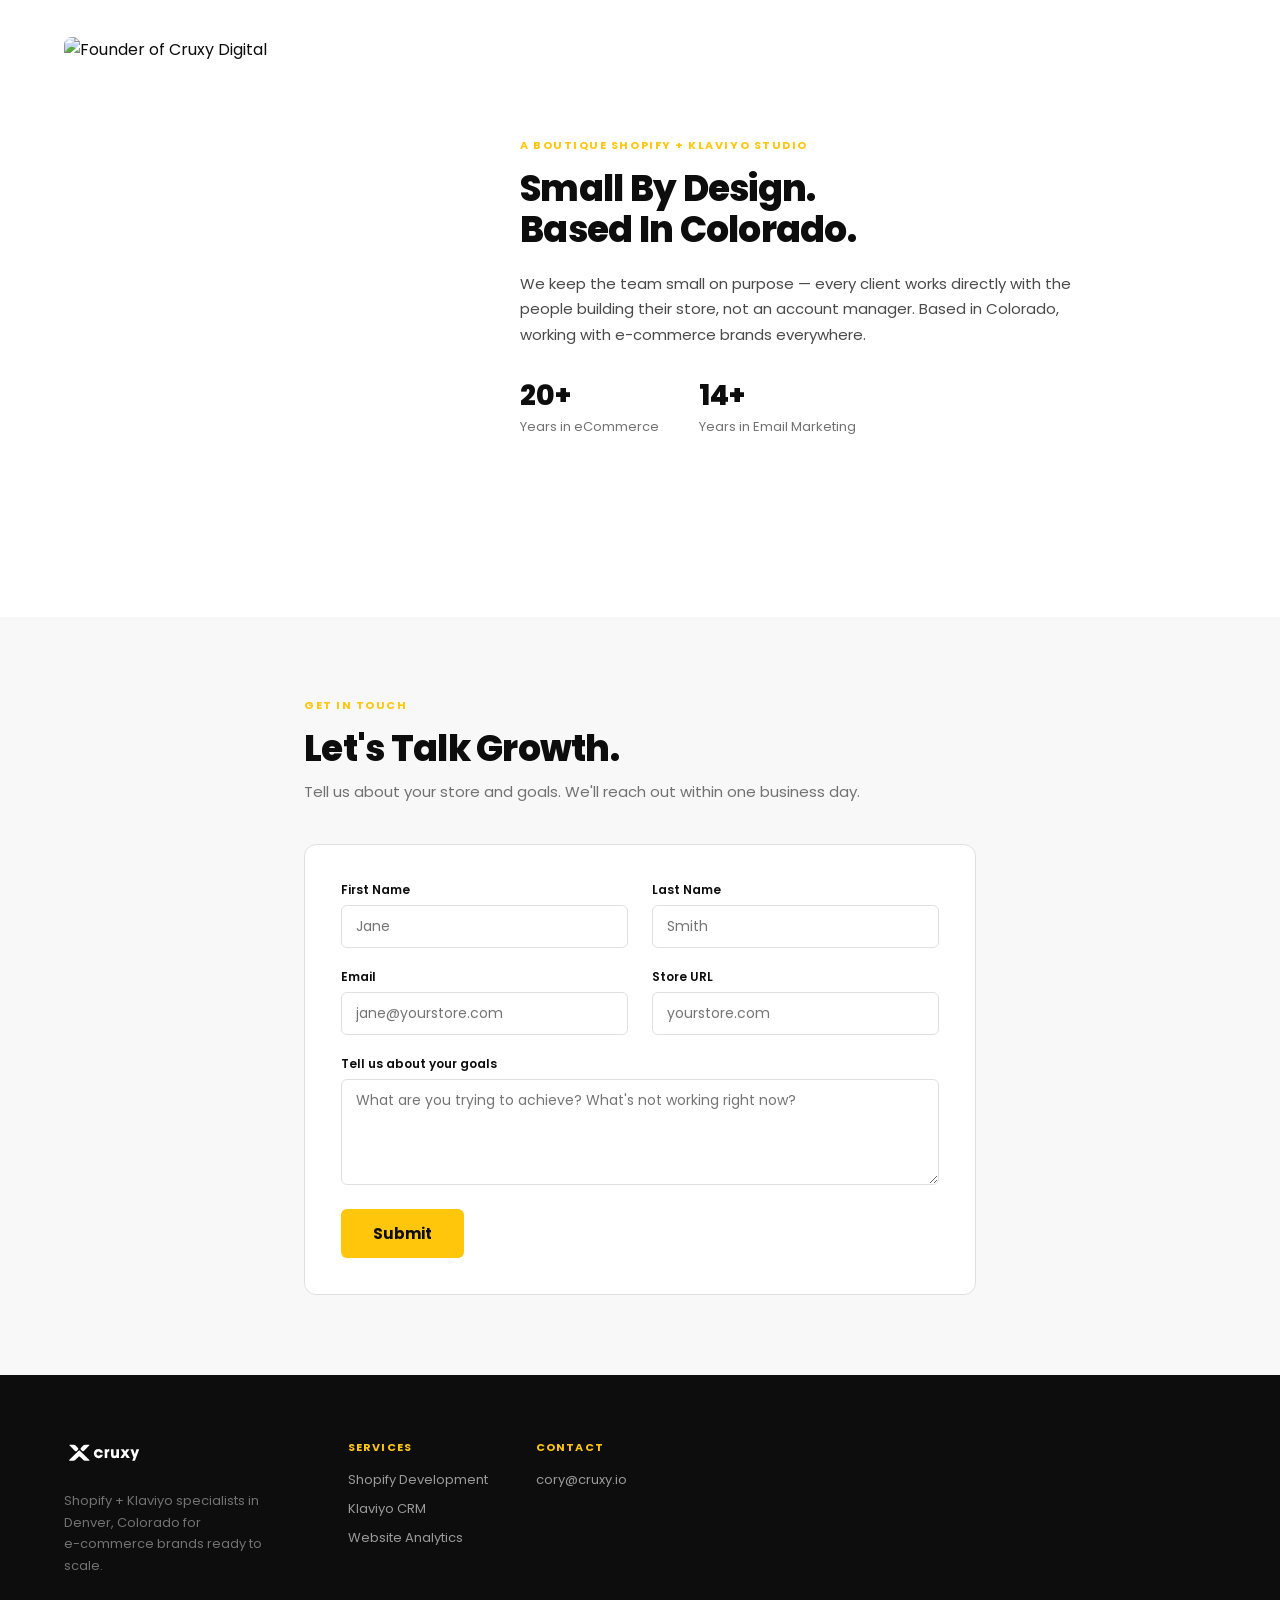
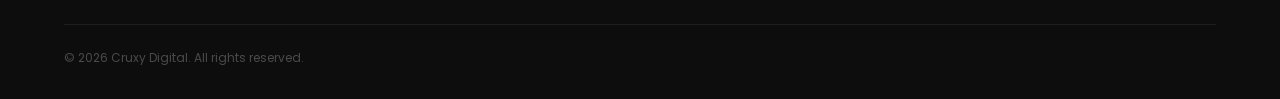
==== commit 7cb2b91f: "Rebrand text to Cruxy Digital; remove the app page link; canonical and social tags for cruxydigital." ====
--- a/index.html
+++ b/index.html
@@ -3,8 +3,14 @@
 <head>
 <meta charset="utf-8">
 <meta name="viewport" content="width=device-width, initial-scale=1">
-<title>Shopify &amp; Klaviyo Agency in Denver, CO | Cruxy</title>
+<title>Shopify &amp; Klaviyo Agency in Denver, CO | Cruxy Digital</title>
 <meta name="description" content="We build and optimize Shopify stores and Klaviyo flows for e-commerce brands ready to scale.">
+<link rel="canonical" href="https://cruxydigital.com/">
+<meta property="og:type" content="website">
+<meta property="og:site_name" content="Cruxy Digital">
+<meta property="og:title" content="Shopify &amp; Klaviyo Agency in Denver, CO | Cruxy Digital">
+<meta property="og:description" content="We build and optimize Shopify stores and Klaviyo flows for e-commerce brands ready to scale.">
+<meta property="og:url" content="https://cruxydigital.com/">
 <link rel="icon" type="image/svg+xml" href="images/cruxy-mark.svg">
 <link rel="stylesheet" href="css/style.css">
 
@@ -22,7 +28,7 @@
 <header class="site-header">
   <div class="wrap">
     <a href="#home" class="logo-link">
-      <img src="images/cruxy-logo.svg" alt="Cruxy">
+      <img src="images/cruxy-logo.svg" alt="Cruxy Digital">
     </a>
     <nav class="main-nav">
       <a href="#services" class="nav-link">Services</a>
@@ -166,7 +172,7 @@
 <section id="about">
   <div class="wrap about-grid">
     <div class="about-photo">
-      <img src="https://cdn.shopify.com/s/files/1/0698/1779/4725/files/Center_dog_and_remove_boulder_20260924100917.jpg?v=1790266193" alt="Cruxy founder">
+      <img src="https://cdn.shopify.com/s/files/1/0698/1779/4725/files/Center_dog_and_remove_boulder_20260924100917.jpg?v=1790266193" alt="Founder of Cruxy Digital">
     </div>
     <div class="about-copy">
       <div class="section-eyebrow">A Boutique Shopify + Klaviyo Studio</div>
@@ -240,7 +246,7 @@
   <div class="wrap">
     <div class="footer-top">
       <div class="footer-about">
-        <img src="images/cruxy-logo.svg" alt="Cruxy">
+        <img src="images/cruxy-logo.svg" alt="Cruxy Digital">
         <p>Shopify + Klaviyo specialists in Denver, Colorado for<br>e-commerce brands ready to scale.</p>
       </div>
       <div class="footer-cols">
@@ -249,7 +255,6 @@
           <a href="#services">Shopify Development</a>
           <a href="#services">Klaviyo CRM</a>
           <a href="#services">Website Analytics</a>
-          <a href="apps.html">App Development</a>
         </div>
         <div class="footer-col">
           <div class="footer-col-title">Contact</div>
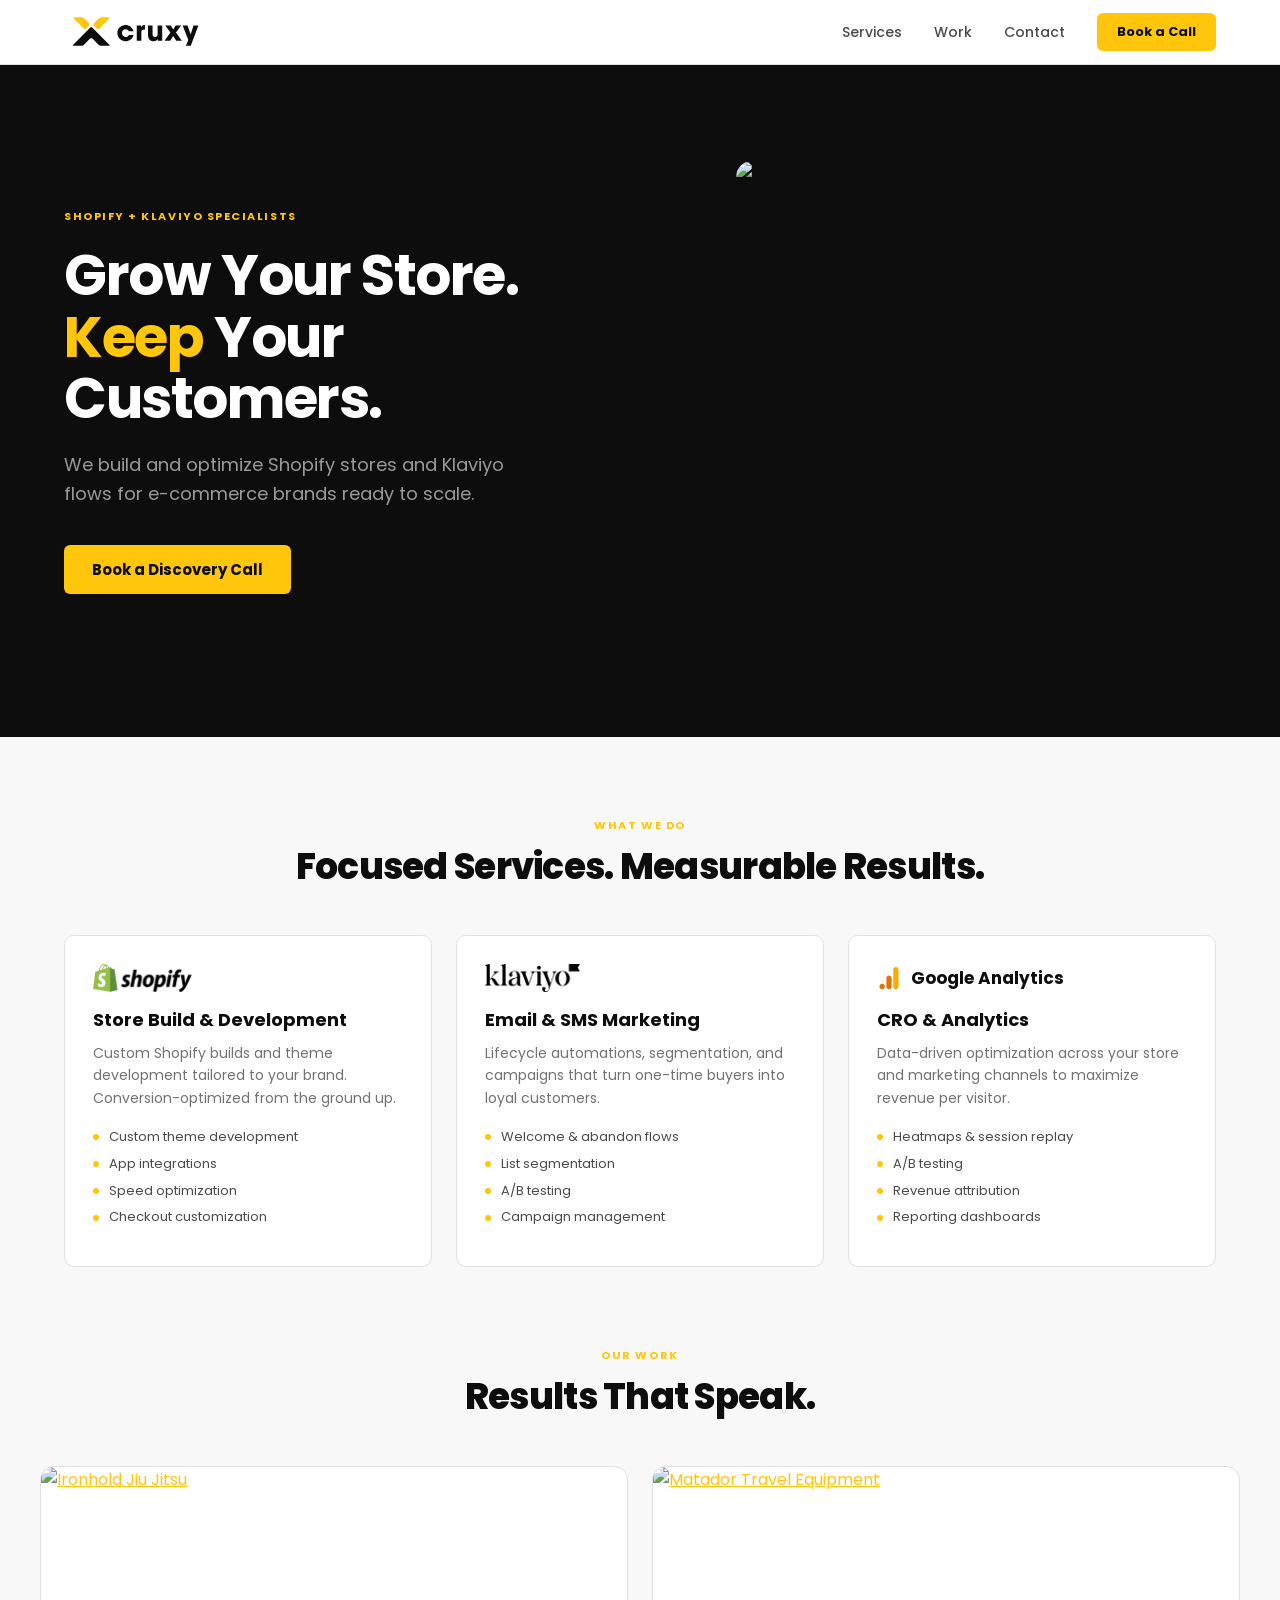
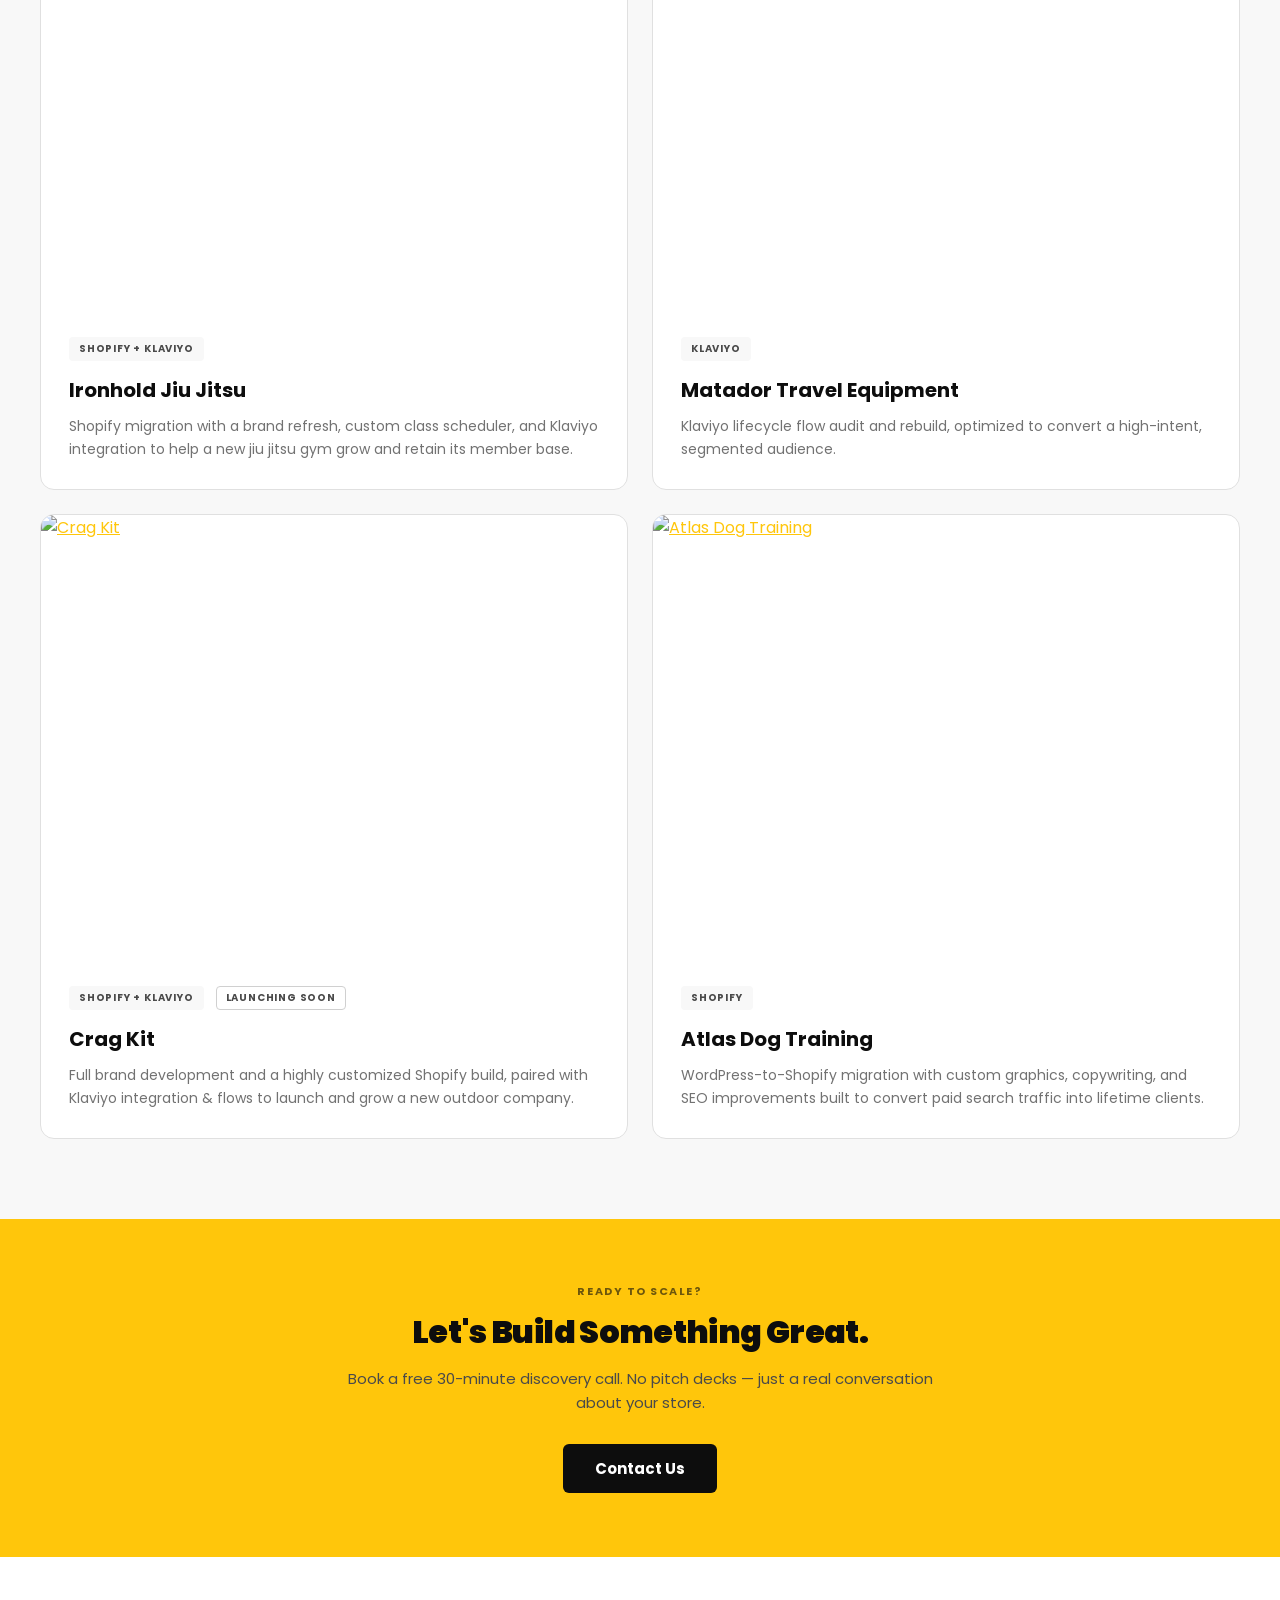
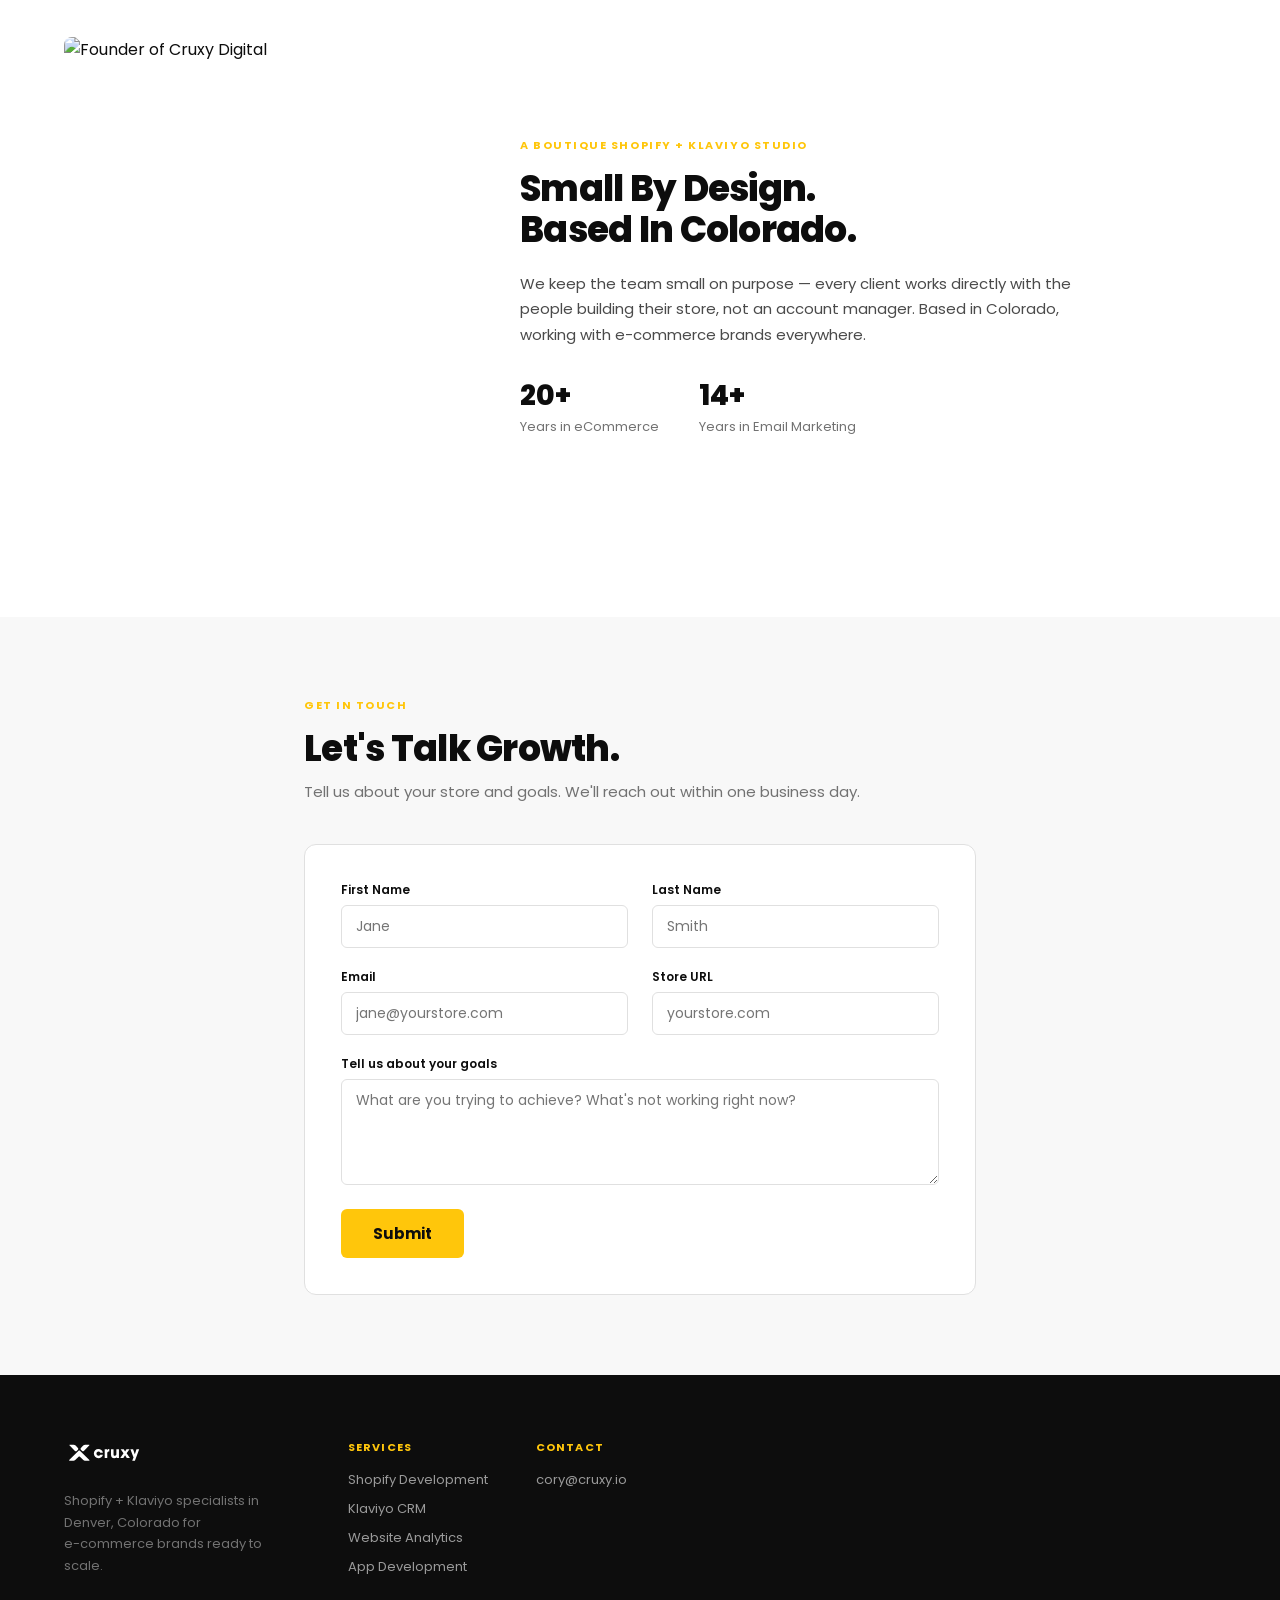
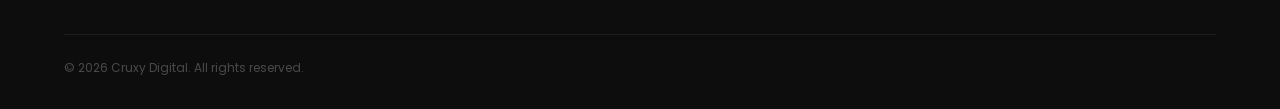
==== commit 37a95774: "Restore the App Development page and footer link Co-Authored-By: Claude Sonnet 5.5 <noreply@anthropi" ====
--- a/index.html
+++ b/index.html
@@ -255,6 +255,7 @@
           <a href="#services">Shopify Development</a>
           <a href="#services">Klaviyo CRM</a>
           <a href="#services">Website Analytics</a>
+          <a href="apps.html">App Development</a>
         </div>
         <div class="footer-col">
           <div class="footer-col-title">Contact</div>
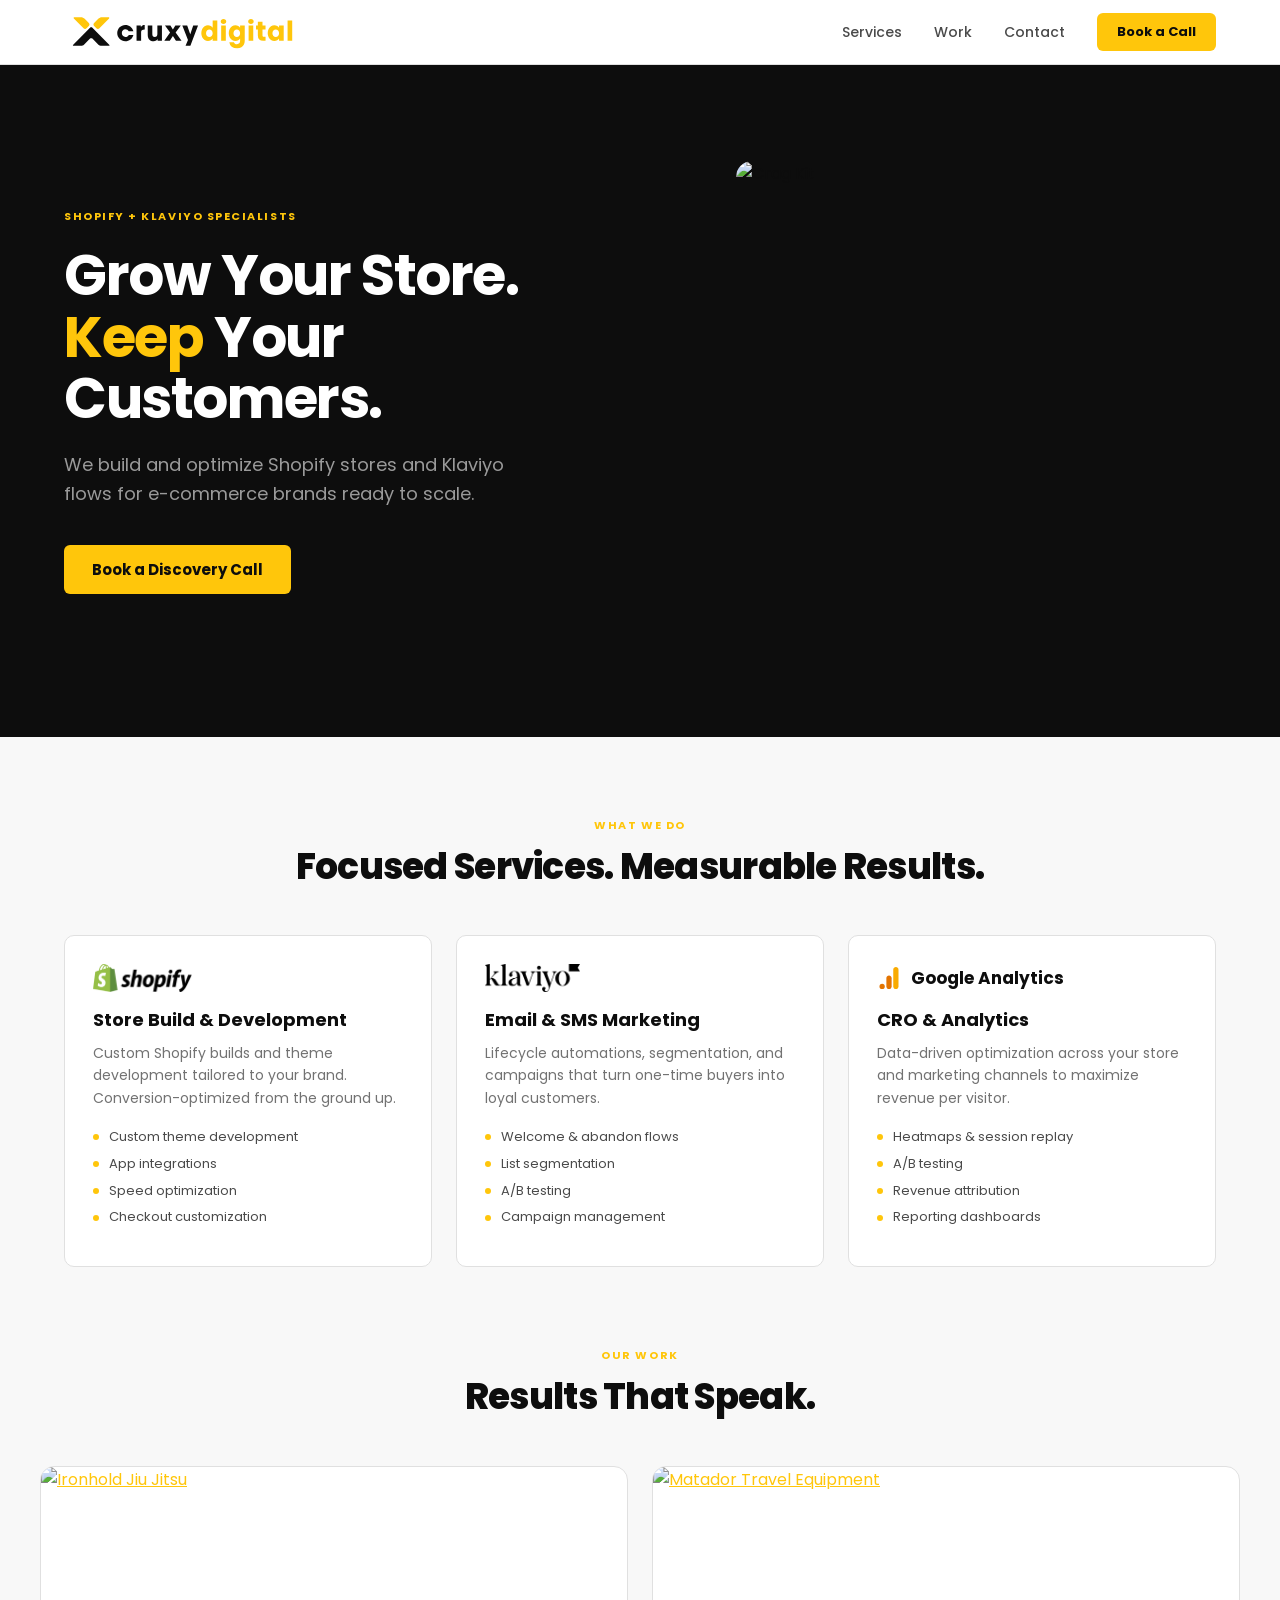
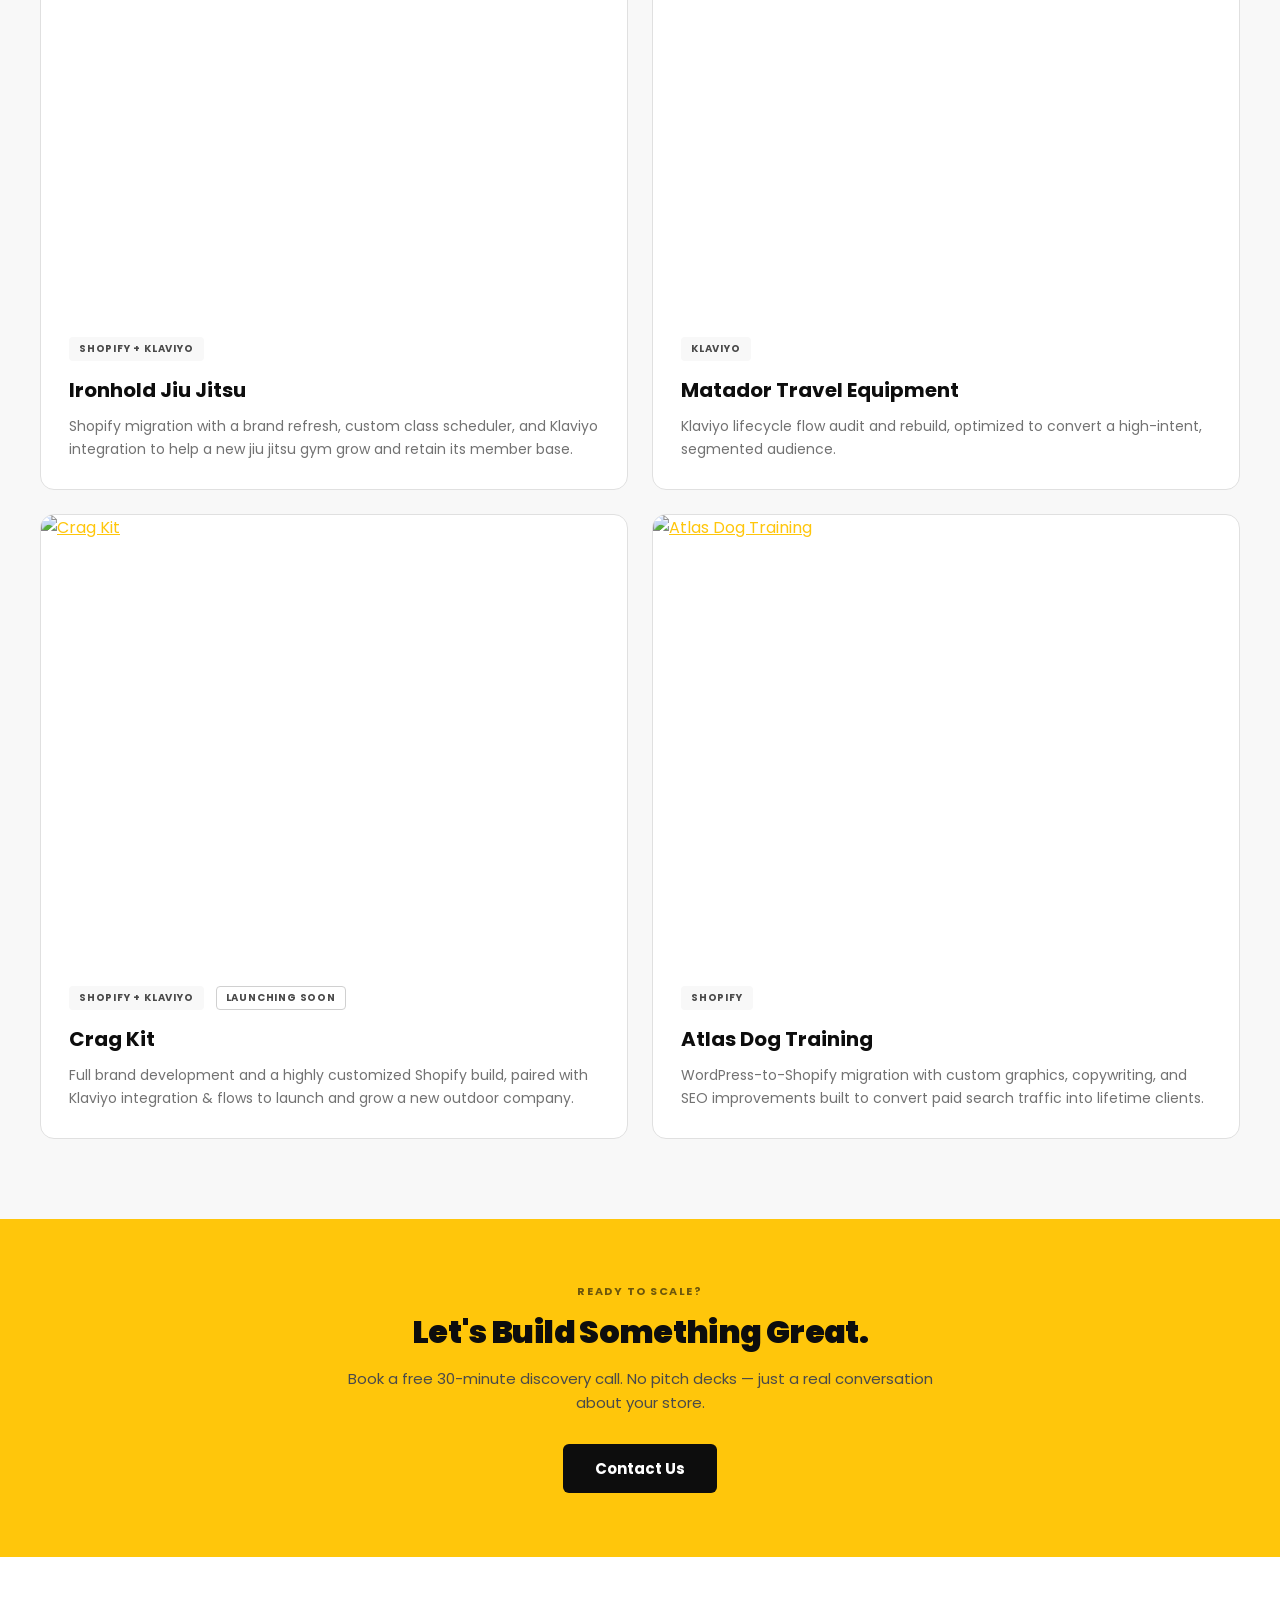
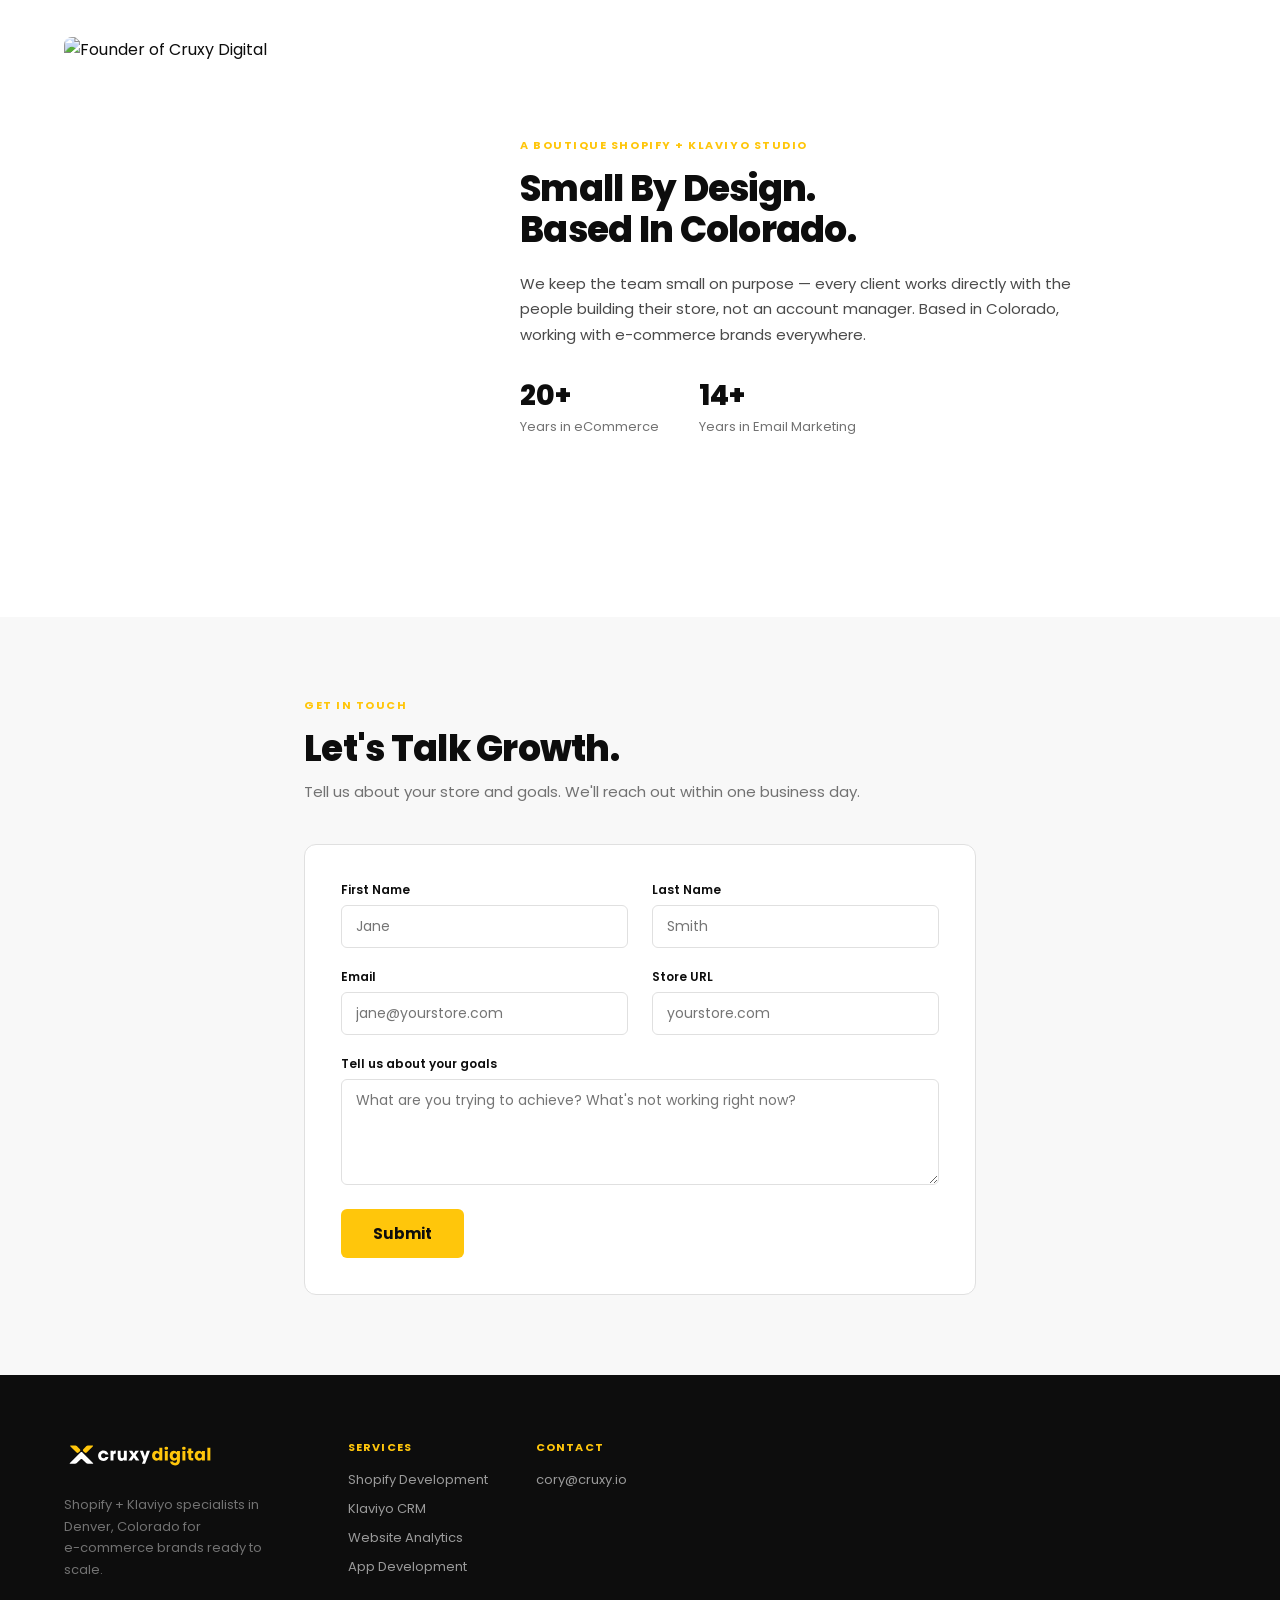
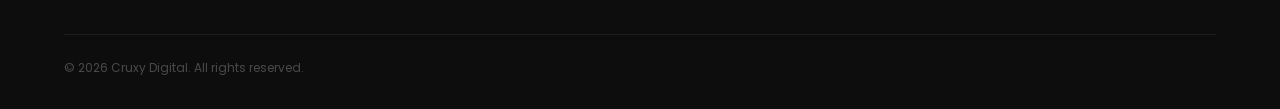
==== commit 517cbcef: "Update header and footer logo to Cruxy Digital wordmark Footer uses a dedicated white-and-yellow log" ====
--- a/index.html
+++ b/index.html
@@ -14,14 +14,6 @@
 <link rel="icon" type="image/svg+xml" href="images/cruxy-mark.svg">
 <link rel="stylesheet" href="css/style.css">
 
-<!-- Google tag (gtag.js) -->
-<script async src="https://www.googletagmanager.com/gtag/js?id=G-J4MCFCNGBB"></script>
-<script>
-  window.dataLayer = window.dataLayer || [];
-  function gtag(){dataLayer.push(arguments);}
-  gtag('js', new Date());
-  gtag('config', 'G-J4MCFCNGBB');
-</script>
 </head>
 <body>
 
@@ -246,7 +238,7 @@
   <div class="wrap">
     <div class="footer-top">
       <div class="footer-about">
-        <img src="images/cruxy-logo.svg" alt="Cruxy Digital">
+        <img src="images/cruxy-logo-white.svg" alt="Cruxy Digital">
         <p>Shopify + Klaviyo specialists in Denver, Colorado for<br>e-commerce brands ready to scale.</p>
       </div>
       <div class="footer-cols">
--- a/css/style.css
+++ b/css/style.css
@@ -233,7 +233,7 @@
 footer.site-footer { background: #0D0D0D; color: #fff; padding: 64px 24px 32px; }
 .footer-top { display: flex; gap: 64px; margin-bottom: 48px; flex-wrap: wrap; }
 .footer-about { width: 220px; flex-shrink: 0; }
-.footer-about img { height: 28px; filter: brightness(0) invert(1); margin-bottom: 16px; }
+.footer-about img { height: 32px; width: auto; margin-bottom: 16px; }
 .footer-about p { font-size: 13px; color: #727272; line-height: 1.65; margin: 0; }
 .footer-cols { display: flex; gap: 48px; flex: 1; flex-wrap: wrap; }
 .footer-col-title { font-size: 11px; font-weight: 700; letter-spacing: 0.1em; text-transform: uppercase; color: #FFC60B; margin-bottom: 14px; }
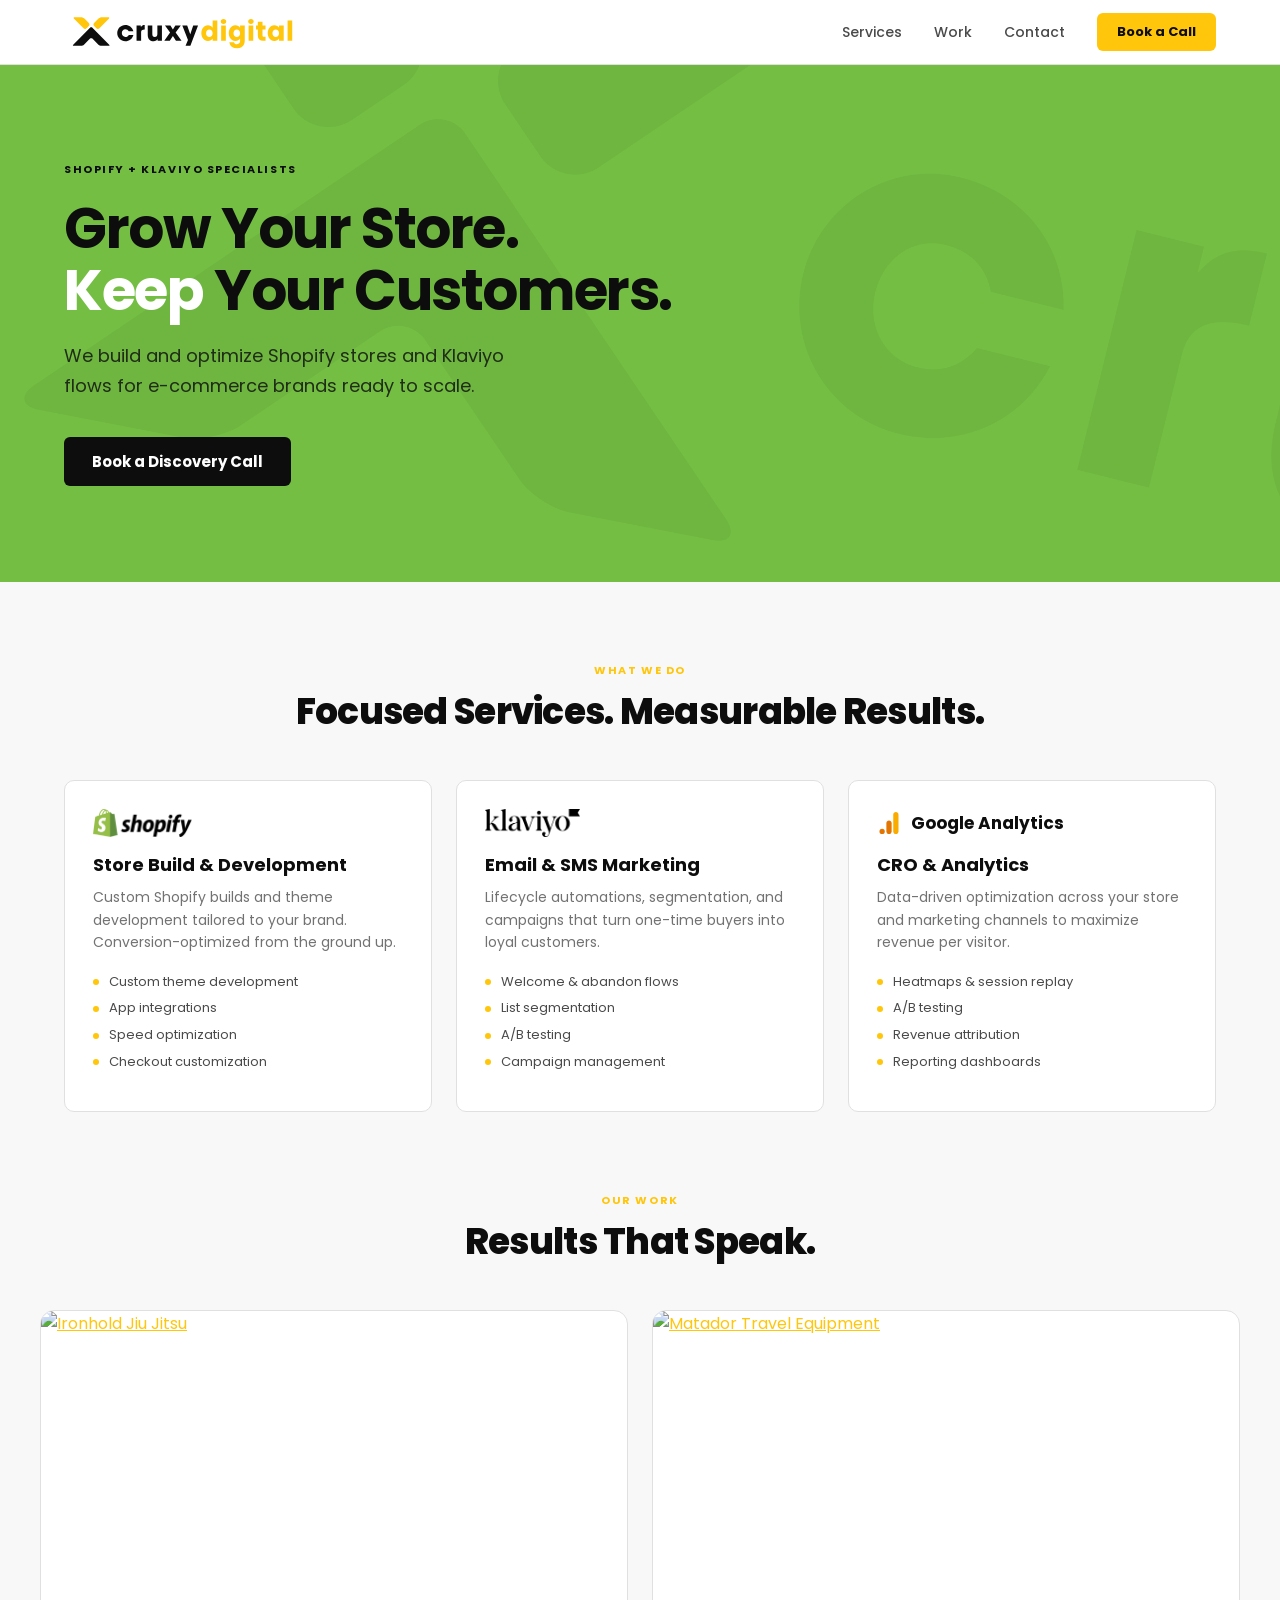
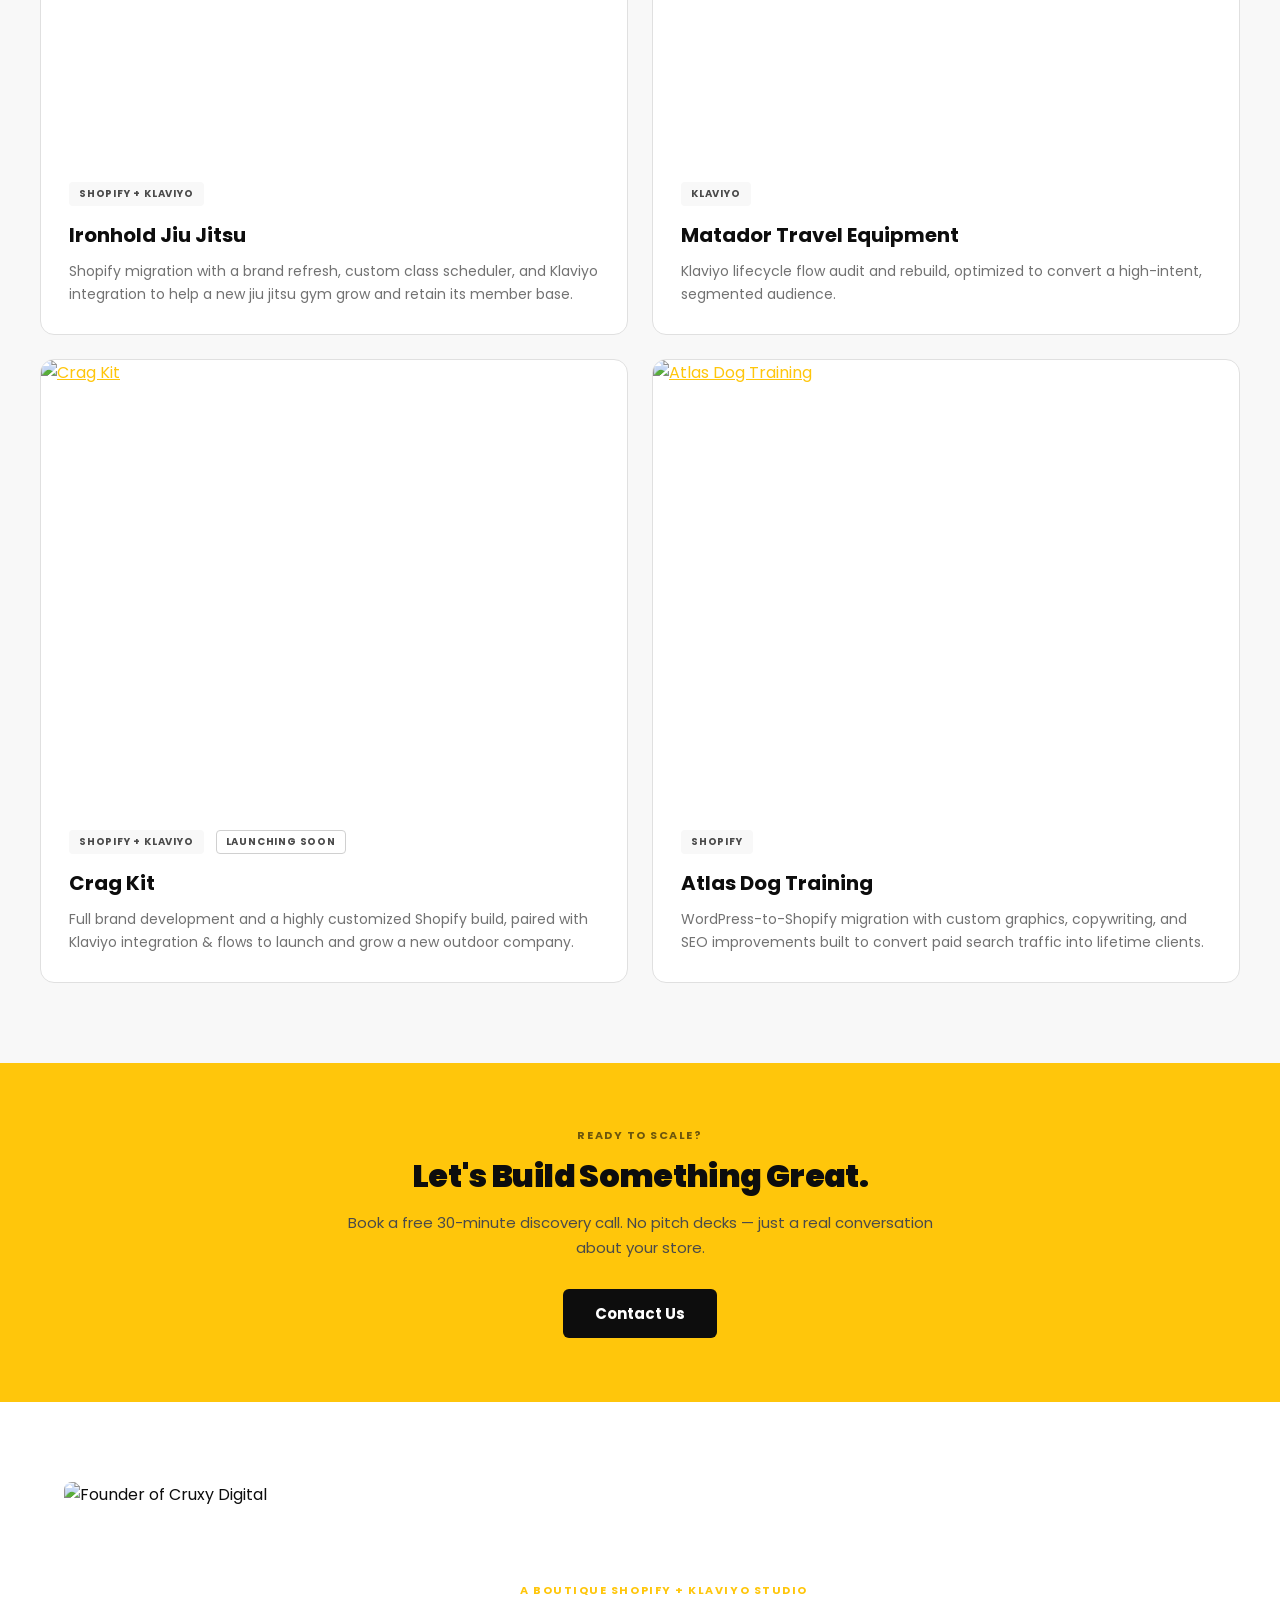
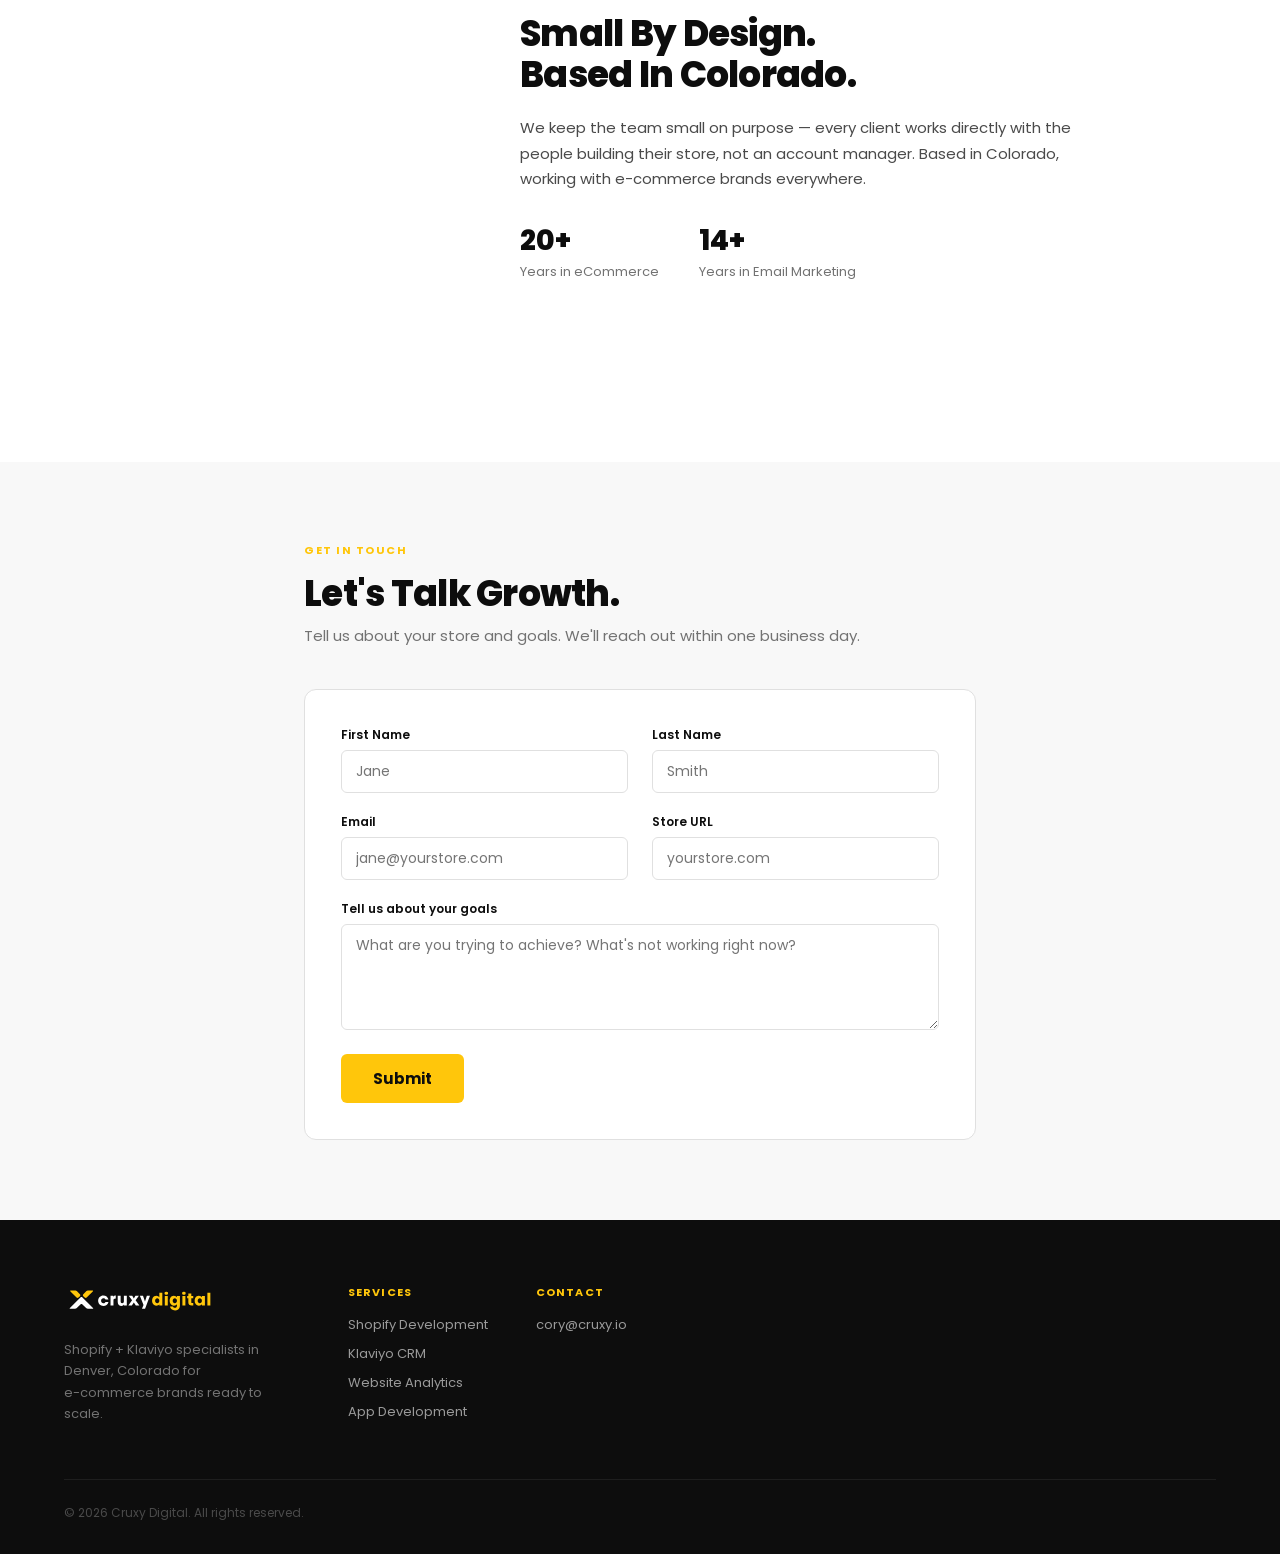
==== commit 4bf2ae1c: "Hero: remove photo and Keep highlight, white CTA text Co-Authored-By: Claude Sonnet 5.5 <noreply@ant" ====
--- a/index.html
+++ b/index.html
@@ -41,9 +41,6 @@
         <a href="mailto:cory@cruxy.io" class="btn-primary">Book a Discovery Call</a>
       </div>
     </div>
-    <div id="hero-img-wrap">
-      <img src="https://cdn.shopify.com/s/files/1/0698/1779/4725/files/Straight_on_shot_of_climber_ta_y59zx_3-1-Flash.png?v=1790253949" alt="Crag Kit">
-    </div>
   </div>
 </section>
 
--- a/css/style.css
+++ b/css/style.css
@@ -71,7 +71,7 @@
 #home {
   position: relative;
   overflow: hidden;
-  background: #0D0D0D;
+  background: #74BF43 url('../images/hero-bg.png') center / cover no-repeat;
 }
 #home .wrap {
   padding: 96px 24px;
@@ -81,17 +81,15 @@
   flex-wrap: wrap;
 }
 .hero-copy { flex: 1; min-width: 280px; }
-.hero-eyebrow { font-size: 11px; font-weight: 700; letter-spacing: 0.14em; text-transform: uppercase; color: #FFC60B; margin-bottom: 20px; }
-.hero-copy h1 { font-size: clamp(2.5rem, 5vw, 3.5rem); font-weight: 700; line-height: 1.1; letter-spacing: -0.025em; color: #fff; margin: 0 0 20px; }
-.hero-copy h1 .accent { color: #FFC60B; }
-.hero-lead { font-size: 18px; color: #9A9A9A; line-height: 1.65; margin: 0 0 36px; max-width: 480px; }
+.hero-eyebrow { font-size: 11px; font-weight: 700; letter-spacing: 0.14em; text-transform: uppercase; color: #0D0D0D; margin-bottom: 20px; }
+.hero-copy h1 { font-size: clamp(2.5rem, 5vw, 3.5rem); font-weight: 700; line-height: 1.1; letter-spacing: -0.025em; color: #0D0D0D; margin: 0 0 20px; }
+.hero-copy h1 .accent { color: #fff; }
+.hero-lead { font-size: 18px; color: rgba(13, 13, 13, 0.82); line-height: 1.65; margin: 0 0 36px; max-width: 480px; }
 .hero-cta-row { display: flex; gap: 16px; align-items: center; flex-wrap: wrap; }
+#home .btn-primary { background: #0D0D0D; color: #fff; }
 .btn-primary { background: #FFC60B; color: #0D0D0D; padding: 13px 28px; border-radius: 6px; font-size: 15px; font-weight: 700; text-decoration: none; }
-.hero-secondary-link { color: #fff; font-size: 15px; font-weight: 500; text-decoration: none; }
-#hero-img-wrap { flex-shrink: 0; margin-left: 50px; width: 480px; max-width: 42vw; }
-#hero-img-wrap img { width: 100%; aspect-ratio: 1/1; object-fit: cover; display: block; border-radius: 16px; }
+.hero-secondary-link { color: #0D0D0D; font-size: 15px; font-weight: 500; text-decoration: none; }
 @media (max-width: 640px) {
-  #hero-img-wrap { display: none; }
   .work-grid { grid-template-columns: 1fr !important; }
   #home .wrap { padding: 56px 24px; }
   #services .wrap { padding: 0; }
